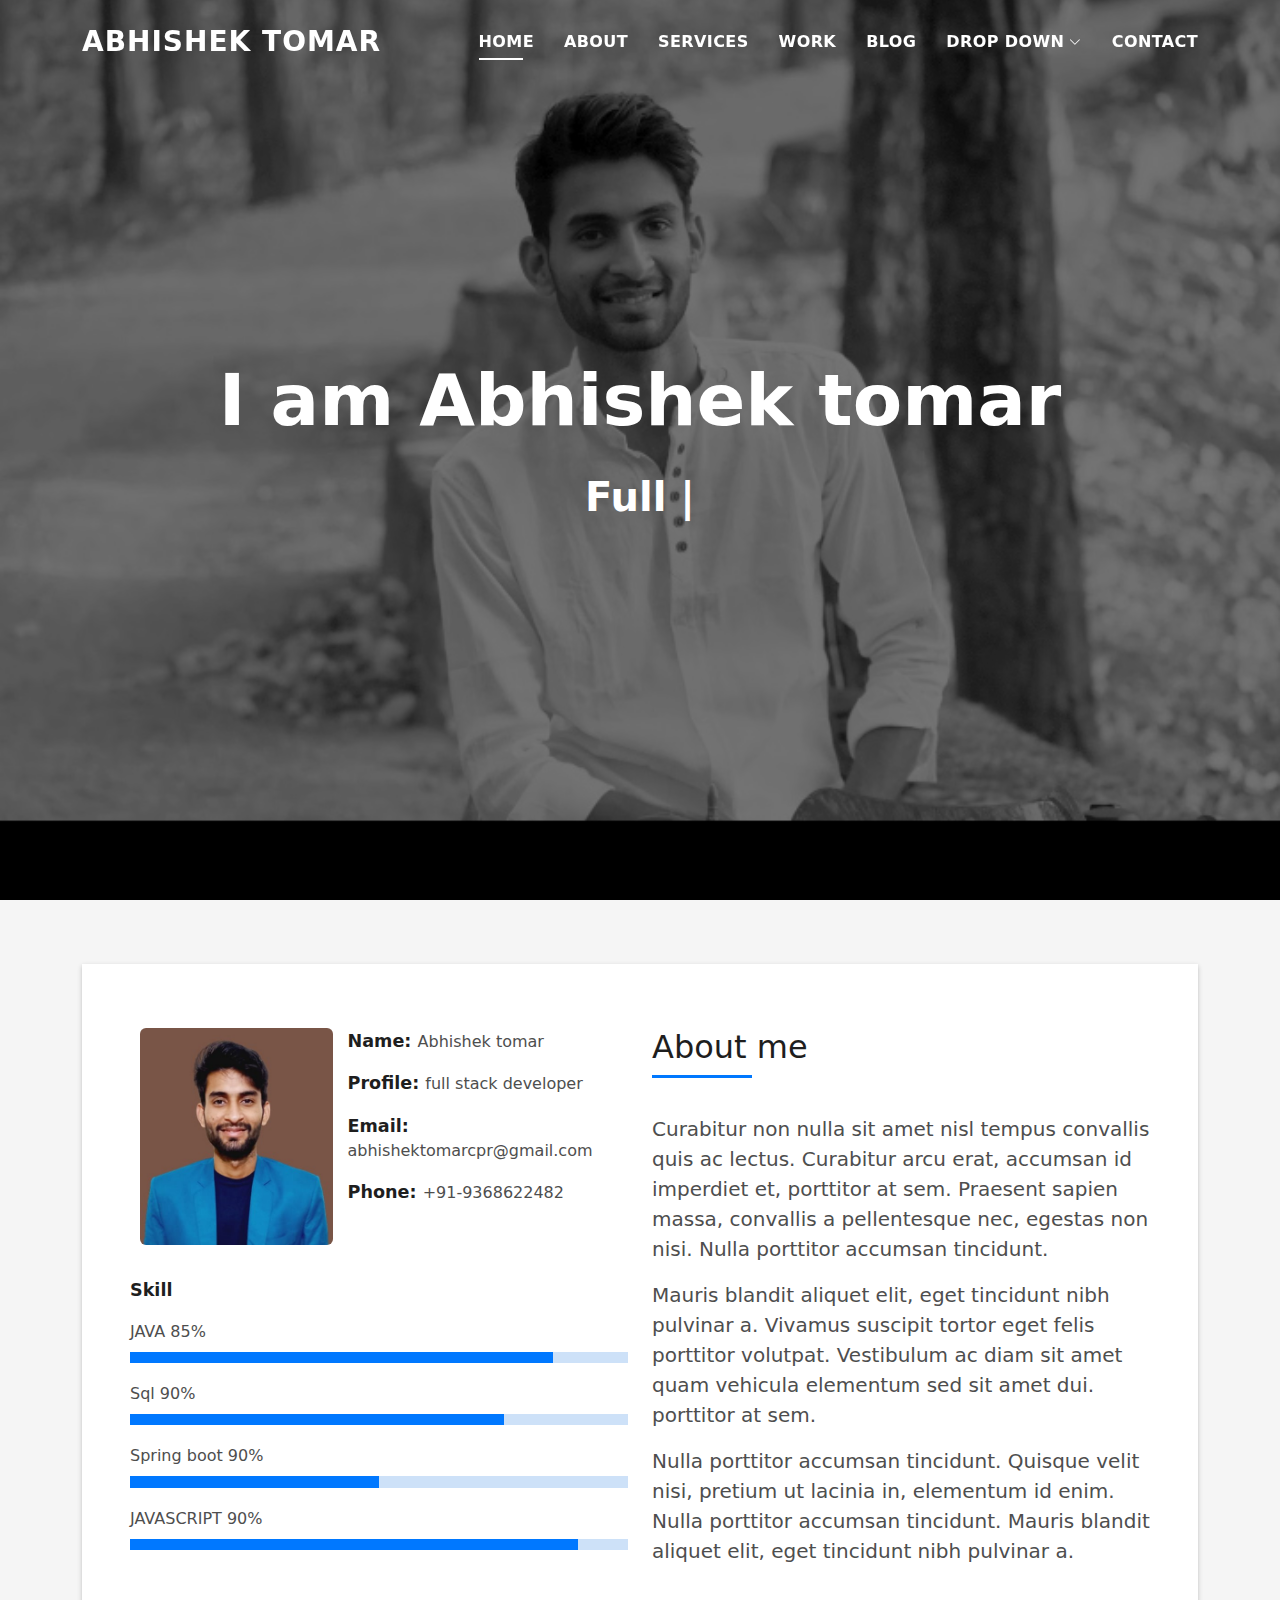
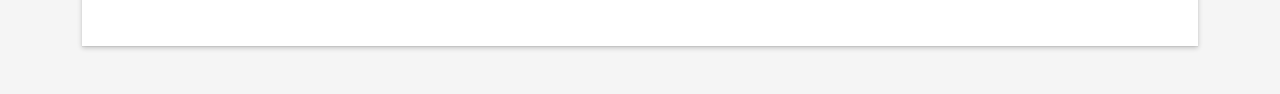
==== index.html @ 173464bd "portfolio" ====
<!DOCTYPE html>
<html lang="en">
  <head>
    <meta charset="utf-8" />
    <meta content="width=device-width, initial-scale=1.0" name="viewport" />

    <title>Abhishek tomar</title>
    <meta content="" name="description" />
    <meta content="" name="keywords" />

    <!-- Favicons -->
    <link href="assets/img/favico.png" rel="icon" />
    <link href="assets/img/apple-touch-icon.png" rel="apple-touch-icon" />

    <!-- Vendor CSS Files -->
    <link
      href="assets/vendor/bootstrap/css/bootstrap.min.css"
      rel="stylesheet"
    />
    <link
      href="assets/vendor/bootstrap-icons/bootstrap-icons.css"
      rel="stylesheet"
    />
    <link
      href="assets/vendor/glightbox/css/glightbox.min.css"
      rel="stylesheet"
    />
    <link href="assets/vendor/swiper/swiper-bundle.min.css" rel="stylesheet" />

    <!-- Template Main CSS File -->
    <link href="assets/css/style.css" rel="stylesheet" />

    <!-- =======================================================
  * Template Name: DevFolio - v4.8.1
  * Template URL: https://bootstrapmade.com/devfolio-bootstrap-portfolio-html-template/
  * Author: BootstrapMade.com
  * License: https://bootstrapmade.com/license/
  ======================================================== -->
  </head>

  <body>
    <!-- ======= Header ======= -->
    <header id="header" class="fixed-top">
      <div class="container d-flex align-items-center justify-content-between">
        <h1 class="logo"><a href="index.html">ABHISHEK TOMAR</a></h1>
        <!-- Uncomment below if you prefer to use an image logo -->
        <!-- <a href="index.html" class="logo"><img src="assets/img/logo.png" alt="" class="img-fluid"></a>-->

        <nav id="navbar" class="navbar">
          <ul>
            <li><a class="nav-link scrollto active" href="#hero">Home</a></li>
            <li><a class="nav-link scrollto" href="#about">About</a></li>
            <li><a class="nav-link scrollto" href="#services">Services</a></li>
            <li><a class="nav-link scrollto" href="#work">Work</a></li>
            <li><a class="nav-link scrollto" href="#blog">Blog</a></li>
            <li class="dropdown">
              <a href="#"
                ><span>Drop Down</span> <i class="bi bi-chevron-down"></i
              ></a>
              <ul>
                <li><a href="#">Drop Down 1</a></li>
                <li class="dropdown">
                  <a href="#"
                    ><span>Deep Drop Down</span>
                    <i class="bi bi-chevron-right"></i
                  ></a>
                  <ul>
                    <li><a href="#">Deep Drop Down 1</a></li>
                    <li><a href="#">Deep Drop Down 2</a></li>
                    <li><a href="#">Deep Drop Down 3</a></li>
                    <li><a href="#">Deep Drop Down 4</a></li>
                    <li><a href="#">Deep Drop Down 5</a></li>
                  </ul>
                </li>
                <li><a href="#">Drop Down 2</a></li>
                <li><a href="#">Drop Down 3</a></li>
                <li><a href="#">Drop Down 4</a></li>
              </ul>
            </li>
            <li><a class="nav-link scrollto" href="#contact">Contact</a></li>
          </ul>
          <i class="bi bi-list mobile-nav-toggle"></i>
        </nav>
        <!-- .navbar -->
      </div>
    </header>
    <!-- End Header -->

    <!-- ======= Hero Section ======= -->
    <div
      id="hero"
      class="hero route bg-image"
      style="
        background-image: url(assets/img/hero-bg.jpg);
        background-color: black;
      "
    >
      <div class="overlay-itro"></div>
      <div class="hero-content display-table">
        <div class="table-cell">
          <div class="container">
            <!--<p class="display-6 color-d">Hello, world!</p>-->
            <h1 class="hero-title mb-4">I am Abhishek tomar</h1>
            <p class="hero-subtitle">
              <span
                class="typed"
                data-typed-items="Full Stack Developer,JAVA Developer, Frentend "
              ></span>
            </p>
            <!-- <p class="pt-3"><a class="btn btn-primary btn js-scroll px-4" href="#about" role="button">Learn More</a></p> -->
          </div>
        </div>
      </div>
    </div>
    <!-- End Hero Section -->

    <main id="main">
      <!-- ======= About Section ======= -->
      <section id="about" class="about-mf sect-pt4 route">
        <div class="container">
          <div class="row">
            <div class="col-sm-12">
              <div class="box-shadow-full">
                <div class="row">
                  <div class="col-md-6">
                    <div class="row">
                      <div class="col-sm-6 col-md-5">
                        <div class="about-img">
                          <img
                            src="assets/img/Abhishek.jpeg"
                            class="img-fluid rounded b-shadow-a"
                            alt=""
                          />
                        </div>
                      </div>
                      <div class="col-sm-6 col-md-7">
                        <div class="about-info">
                          <p>
                            <span class="title-s">Name: </span>
                            <span>Abhishek tomar</span>
                          </p>
                          <p>
                            <span class="title-s">Profile: </span>
                            <span>full stack developer</span>
                          </p>
                          <p>
                            <span class="title-s">Email: </span>
                            <span>abhishektomarcpr@gmail.com</span>
                          </p>
                          <p>
                            <span class="title-s">Phone: </span>
                            <span>+91-9368622482</span>
                          </p>
                        </div>
                      </div>
                    </div>
                    <div class="skill-mf">
                      <p class="title-s">Skill</p>
                      <span>JAVA</span> <span class="pull-right">85%</span>
                      <div class="progress">
                        <div
                          class="progress-bar"
                          role="progressbar"
                          style="width: 85%"
                          aria-valuenow="85"
                          aria-valuemin="0"
                          aria-valuemax="100"
                        ></div>
                      </div>
                      <span>Sql</span> <span class="pull-right">90%</span>
                      <div class="progress">
                        <div
                          class="progress-bar"
                          role="progressbar"
                          style="width: 75%"
                          aria-valuenow="75"
                          aria-valuemin="0"
                          aria-valuemax="100"
                        ></div>
                      </div>
                      <span>Spring boot</span>
                      <span class="pull-right">90%</span>
                      <div class="progress">
                        <div
                          class="progress-bar"
                          role="progressbar"
                          style="width: 50%"
                          aria-valuenow="50"
                          aria-valuemin="0"
                          aria-valuemax="100"
                        ></div>
                      </div>
                      <span>JAVASCRIPT</span>
                      <span class="pull-right">90%</span>
                      <div class="progress">
                        <div
                          class="progress-bar"
                          role="progressbar"
                          style="width: 90%"
                          aria-valuenow="90"
                          aria-valuemin="0"
                          aria-valuemax="100"
                        ></div>
                      </div>
                    </div>
                  </div>
                  <div class="col-md-6">
                    <div class="about-me pt-4 pt-md-0">
                      <div class="title-box-2">
                        <h5 class="title-left">About me</h5>
                      </div>
                      <p class="lead">
                        Curabitur non nulla sit amet nisl tempus convallis quis
                        ac lectus. Curabitur arcu erat, accumsan id imperdiet
                        et, porttitor at sem. Praesent sapien massa, convallis a
                        pellentesque nec, egestas non nisi. Nulla porttitor
                        accumsan tincidunt.
                      </p>
                      <p class="lead">
                        Mauris blandit aliquet elit, eget tincidunt nibh
                        pulvinar a. Vivamus suscipit tortor eget felis porttitor
                        volutpat. Vestibulum ac diam sit amet quam vehicula
                        elementum sed sit amet dui. porttitor at sem.
                      </p>
                      <p class="lead">
                        Nulla porttitor accumsan tincidunt. Quisque velit nisi,
                        pretium ut lacinia in, elementum id enim. Nulla
                        porttitor accumsan tincidunt. Mauris blandit aliquet
                        elit, eget tincidunt nibh pulvinar a.
                      </p>
                    </div>
                  </div>
                </div>
              </div>
            </div>
          </div>
        </div>
      </section>
      <!-- End About Section -->
      <!-- 
      ======= Services Section =======
      <section id="services" class="services-mf pt-5 route">
        <div class="container">
          <div class="row">
            <div class="col-sm-12">
              <div class="title-box text-center">
                <h3 class="title-a">Services</h3>
                <p class="subtitle-a">
                  Lorem ipsum, dolor sit amet consectetur adipisicing elit.
                </p>
                <div class="line-mf"></div>
              </div>
            </div>
          </div>
          <div class="row">
            <div class="col-md-4">
              <div class="service-box">
                <div class="service-ico">
                  <span class="ico-circle"
                    ><i class="bi bi-briefcase"></i
                  ></span>
                </div>
                <div class="service-content">
                  <h2 class="s-title">Web Design</h2>
                  <p class="s-description text-center">
                    Lorem ipsum dolor sit amet consectetur adipisicing elit.
                    Magni adipisci eaque autem fugiat! Quia, provident vitae!
                    Magni tempora perferendis eum non provident.
                  </p>
                </div>
              </div>
            </div>
            <div class="col-md-4">
              <div class="service-box">
                <div class="service-ico">
                  <span class="ico-circle"
                    ><i class="bi bi-card-checklist"></i
                  ></span>
                </div>
                <div class="service-content">
                  <h2 class="s-title">Web Development</h2>
                  <p class="s-description text-center">
                    Lorem ipsum dolor sit amet consectetur adipisicing elit.
                    Magni adipisci eaque autem fugiat! Quia, provident vitae!
                    Magni tempora perferendis eum non provident.
                  </p>
                </div>
              </div>
            </div>
            <div class="col-md-4">
              <div class="service-box">
                <div class="service-ico">
                  <span class="ico-circle"
                    ><i class="bi bi-bar-chart"></i
                  ></span>
                </div>
                <div class="service-content">
                  <h2 class="s-title">Photography</h2>
                  <p class="s-description text-center">
                    Lorem ipsum dolor sit amet consectetur adipisicing elit.
                    Magni adipisci eaque autem fugiat! Quia, provident vitae!
                    Magni tempora perferendis eum non provident.
                  </p>
                </div>
              </div>
            </div>
            <div class="col-md-4">
              <div class="service-box">
                <div class="service-ico">
                  <span class="ico-circle"
                    ><i class="bi bi-binoculars"></i
                  ></span>
                </div>
                <div class="service-content">
                  <h2 class="s-title">Responsive Design</h2>
                  <p class="s-description text-center">
                    Lorem ipsum dolor sit amet consectetur adipisicing elit.
                    Magni adipisci eaque autem fugiat! Quia, provident vitae!
                    Magni tempora perferendis eum non provident.
                  </p>
                </div>
              </div>
            </div>
            <div class="col-md-4">
              <div class="service-box">
                <div class="service-ico">
                  <span class="ico-circle"
                    ><i class="bi bi-brightness-high"></i
                  ></span>
                </div>
                <div class="service-content">
                  <h2 class="s-title">Graphic Design</h2>
                  <p class="s-description text-center">
                    Lorem ipsum dolor sit amet consectetur adipisicing elit.
                    Magni adipisci eaque autem fugiat! Quia, provident vitae!
                    Magni tempora perferendis eum non provident.
                  </p>
                </div>
              </div>
            </div>
            <div class="col-md-4">
              <div class="service-box">
                <div class="service-ico">
                  <span class="ico-circle"
                    ><i class="bi bi-calendar4-week"></i
                  ></span>
                </div>
                <div class="service-content">
                  <h2 class="s-title">Marketing Services</h2>
                  <p class="s-description text-center">
                    Lorem ipsum dolor sit amet consectetur adipisicing elit.
                    Magni adipisci eaque autem fugiat! Quia, provident vitae!
                    Magni tempora perferendis eum non provident.
                  </p>
                </div>
              </div>
            </div>
          </div>
        </div>
      </section>
      <!-- End Services Section -->

      <!-- ======= Counter Section ======= -->
      <!-- <div
        class="section-counter paralax-mf bg-image"
        style="background-image: url(assets/img/counters-bg.jpg)"
      >
        <div class="overlay-mf"></div>
        <div class="container position-relative">
          <div class="row">
            <div class="col-sm-3 col-lg-3">
              <div class="counter-box counter-box pt-4 pt-md-0">
                <div class="counter-ico">
                  <span class="ico-circle"><i class="bi bi-check"></i></span>
                </div>
                <div class="counter-num">
                  <p
                    data-purecounter-start="0"
                    data-purecounter-end="450"
                    data-purecounter-duration="1"
                    class="counter purecounter"
                  ></p>
                  <span class="counter-text">WORKS COMPLETED</span>
                </div>
              </div>
            </div>
            <div class="col-sm-3 col-lg-3">
              <div class="counter-box pt-4 pt-md-0">
                <div class="counter-ico">
                  <span class="ico-circle"
                    ><i class="bi bi-journal-richtext"></i
                  ></span>
                </div>
                <div class="counter-num">
                  <p
                    data-purecounter-start="0"
                    data-purecounter-end="25"
                    data-purecounter-duration="1"
                    class="counter purecounter"
                  ></p>
                  <span class="counter-text">YEARS OF EXPERIENCE</span>
                </div>
              </div>
            </div>
            <div class="col-sm-3 col-lg-3">
              <div class="counter-box pt-4 pt-md-0">
                <div class="counter-ico">
                  <span class="ico-circle"><i class="bi bi-people"></i></span>
                </div>
                <div class="counter-num">
                  <p
                    data-purecounter-start="0"
                    data-purecounter-end="550"
                    data-purecounter-duration="1"
                    class="counter purecounter"
                  ></p>
                  <span class="counter-text">TOTAL CLIENTS</span>
                </div>
              </div>
            </div>
            <div class="col-sm-3 col-lg-3">
              <div class="counter-box pt-4 pt-md-0">
                <div class="counter-ico">
                  <span class="ico-circle"><i class="bi bi-award"></i></span>
                </div>
                <div class="counter-num">
                  <p
                    data-purecounter-start="0"
                    data-purecounter-end="48"
                    data-purecounter-duration="1"
                    class="counter purecounter"
                  ></p>
                  <span class="counter-text">AWARD WON</span>
                </div>
              </div>
            </div>
          </div>
        </div>
      </div> -->
      <!-- End Counter Section -->

      <!-- ======= Portfolio Section ======= -->
      <!-- <section id="work" class="portfolio-mf sect-pt4 route">
        <div class="container">
          <div class="row">
            <div class="col-sm-12">
              <div class="title-box text-center">
                <h3 class="title-a">Portfolio</h3>
                <p class="subtitle-a">
                  Lorem ipsum, dolor sit amet consectetur adipisicing elit.
                </p>
                <div class="line-mf"></div>
              </div>
            </div>
          </div>
          <div class="row">
            <div class="col-md-4">
              <div class="work-box">
                <a
                  href="assets/img/work-1.jpg"
                  data-gallery="portfolioGallery"
                  class="portfolio-lightbox"
                >
                  <div class="work-img">
                    <img src="assets/img/work-1.jpg" alt="" class="img-fluid" />
                  </div>
                </a>
                <div class="work-content">
                  <div class="row">
                    <div class="col-sm-8">
                      <h2 class="w-title">Lorem impsum dolor</h2>
                      <div class="w-more">
                        <span class="w-ctegory">Web Design</span> /
                        <span class="w-date">18 Sep. 2018</span>
                      </div>
                    </div>
                    <div class="col-sm-4">
                      <div class="w-like">
                        <a href="portfolio-details.html">
                          <span class="bi bi-plus-circle"></span
                        ></a>
                      </div>
                    </div>
                  </div>
                </div>
              </div>
            </div>
            <div class="col-md-4">
              <div class="work-box">
                <a
                  href="assets/img/work-2.jpg"
                  data-gallery="portfolioGallery"
                  class="portfolio-lightbox"
                >
                  <div class="work-img">
                    <img src="assets/img/work-2.jpg" alt="" class="img-fluid" />
                  </div>
                </a>
                <div class="work-content">
                  <div class="row">
                    <div class="col-sm-8">
                      <h2 class="w-title">Loreda Cuno Nere</h2>
                      <div class="w-more">
                        <span class="w-ctegory">Web Design</span> /
                        <span class="w-date">18 Sep. 2018</span>
                      </div>
                    </div>
                    <div class="col-sm-4">
                      <div class="w-like">
                        <a href="portfolio-details.html">
                          <span class="bi bi-plus-circle"></span
                        ></a>
                      </div>
                    </div>
                  </div>
                </div>
              </div>
            </div>
            <div class="col-md-4">
              <div class="work-box">
                <a
                  href="assets/img/work-3.jpg"
                  data-gallery="portfolioGallery"
                  class="portfolio-lightbox"
                >
                  <div class="work-img">
                    <img src="assets/img/work-3.jpg" alt="" class="img-fluid" />
                  </div>
                </a>
                <div class="work-content">
                  <div class="row">
                    <div class="col-sm-8">
                      <h2 class="w-title">Mavrito Lana Dere</h2>
                      <div class="w-more">
                        <span class="w-ctegory">Web Design</span> /
                        <span class="w-date">18 Sep. 2018</span>
                      </div>
                    </div>
                    <div class="col-sm-4">
                      <div class="w-like">
                        <a href="portfolio-details.html">
                          <span class="bi bi-plus-circle"></span
                        ></a>
                      </div>
                    </div>
                  </div>
                </div>
              </div>
            </div>
            <div class="col-md-4">
              <div class="work-box">
                <a
                  href="assets/img/work-4.jpg"
                  data-gallery="portfolioGallery"
                  class="portfolio-lightbox"
                >
                  <div class="work-img">
                    <img src="assets/img/work-4.jpg" alt="" class="img-fluid" />
                  </div>
                </a>
                <div class="work-content">
                  <div class="row">
                    <div class="col-sm-8">
                      <h2 class="w-title">Bindo Laro Cado</h2>
                      <div class="w-more">
                        <span class="w-ctegory">Web Design</span> /
                        <span class="w-date">18 Sep. 2018</span>
                      </div>
                    </div>
                    <div class="col-sm-4">
                      <div class="w-like">
                        <a href="portfolio-details.html">
                          <span class="bi bi-plus-circle"></span
                        ></a>
                      </div>
                    </div>
                  </div>
                </div>
              </div>
            </div>
            <div class="col-md-4">
              <div class="work-box">
                <a
                  href="assets/img/work-5.jpg"
                  data-gallery="portfolioGallery"
                  class="portfolio-lightbox"
                >
                  <div class="work-img">
                    <img src="assets/img/work-5.jpg" alt="" class="img-fluid" />
                  </div>
                </a>
                <div class="work-content">
                  <div class="row">
                    <div class="col-sm-8">
                      <h2 class="w-title">Studio Lena Mado</h2>
                      <div class="w-more">
                        <span class="w-ctegory">Web Design</span> /
                        <span class="w-date">18 Sep. 2018</span>
                      </div>
                    </div>
                    <div class="col-sm-4">
                      <div class="w-like">
                        <a href="portfolio-details.html">
                          <span class="bi bi-plus-circle"></span
                        ></a>
                      </div>
                    </div>
                  </div>
                </div>
              </div>
            </div>
            <div class="col-md-4">
              <div class="work-box">
                <a
                  href="assets/img/work-6.jpg"
                  data-gallery="portfolioGallery"
                  class="portfolio-lightbox"
                >
                  <div class="work-img">
                    <img src="assets/img/work-6.jpg" alt="" class="img-fluid" />
                  </div>
                </a>
                <div class="work-content">
                  <div class="row">
                    <div class="col-sm-8">
                      <h2 class="w-title">Studio Big Bang</h2>
                      <div class="w-more">
                        <span class="w-ctegory">Web Design</span> /
                        <span class="w-date">18 Sep. 2017</span>
                      </div>
                    </div>
                    <div class="col-sm-4">
                      <div class="w-like">
                        <a href="portfolio-details.html">
                          <span class="bi bi-plus-circle"></span
                        ></a>
                      </div>
                    </div>
                  </div>
                </div>
              </div>
            </div>
          </div>
        </div>
      </section> -->
      <!-- End Portfolio Section -->

      <!-- ======= Testimonials Section ======= -->
      <!-- <div
        class="testimonials paralax-mf bg-image"
        style="background-image: url(assets/img/overlay-bg.jpg)"
      >
        <div class="overlay-mf"></div>
        <div class="container">
          <div class="row">
            <div class="col-md-12">
              <div
                class="testimonials-slider swiper"
                data-aos="fade-up"
                data-aos-delay="100"
              >
                <div class="swiper-wrapper">
                  <div class="swiper-slide">
                    <div class="testimonial-box">
                      <div class="author-test">
                        <img
                          src="assets/img/testimonial-2.jpg"
                          alt=""
                          class="rounded-circle b-shadow-a"
                        />
                        <span class="author">Xavi Alonso</span>
                      </div>
                      <div class="content-test">
                        <p class="description lead">
                          Curabitur arcu erat, accumsan id imperdiet et,
                          porttitor at sem. Lorem ipsum dolor sit amet,
                          consectetur adipiscing elit.
                        </p>
                      </div>
                    </div>
                  </div>
                  <!-- End testimonial item -->

      <!-- <div class="swiper-slide">
                    <div class="testimonial-box">
                      <div class="author-test">
                        <img
                          src="assets/img/testimonial-4.jpg"
                          alt=""
                          class="rounded-circle b-shadow-a"
                        />
                        <span class="author">Marta Socrate</span>
                      </div>
                      <div class="content-test">
                        <p class="description lead">
                          Curabitur arcu erat, accumsan id imperdiet et,
                          porttitor at sem. Lorem ipsum dolor sit amet,
                          consectetur adipiscing elit.
                        </p>
                      </div>
                    </div>
                  </div>  -->
      <!-- End testimonial item -->

      <!-- </div>
                <div class="swiper-pagination"></div>
              </div> -->

      <!-- <div id="testimonial-mf" class="owl-carousel owl-theme">
          
        </div> -->
      <!-- </div>
          </div>
        </div>
      </div> -->
      <!-- End Testimonials Section -->

      <!-- ======= Blog Section ======= -->
      <!-- <section id="blog" class="blog-mf sect-pt4 route">
        <div class="container">
          <div class="row">
            <div class="col-sm-12">
              <div class="title-box text-center">
                <h3 class="title-a">Blog</h3>
                <p class="subtitle-a">
                  Lorem ipsum, dolor sit amet consectetur adipisicing elit.
                </p>
                <div class="line-mf"></div>
              </div>
            </div>
          </div>
          <div class="row">
            <div class="col-md-4">
              <div class="card card-blog">
                <div class="card-img">
                  <a href="blog-single.html"
                    ><img src="assets/img/post-1.jpg" alt="" class="img-fluid"
                  /></a>
                </div>
                <div class="card-body">
                  <div class="card-category-box">
                    <div class="card-category">
                      <h6 class="category">Travel</h6>
                    </div>
                  </div>
                  <h3 class="card-title">
                    <a href="blog-single.html">See more ideas about Travel</a>
                  </h3>
                  <p class="card-description">
                    Proin eget tortor risus. Pellentesque in ipsum id orci porta
                    dapibus. Praesent sapien massa, convallis a pellentesque
                    nec, egestas non nisi.
                  </p>
                </div>
                <div class="card-footer">
                  <div class="post-author">
                    <a href="#">
                      <img
                        src="assets/img/testimonial-2.jpg"
                        alt=""
                        class="avatar rounded-circle"
                      />
                      <span class="author">Morgan Freeman</span>
                    </a>
                  </div>
                  <div class="post-date">
                    <span class="bi bi-clock"></span> 10 min
                  </div>
                </div>
              </div>
            </div>
            <div class="col-md-4">
              <div class="card card-blog">
                <div class="card-img">
                  <a href="blog-single.html"
                    ><img src="assets/img/post-2.jpg" alt="" class="img-fluid"
                  /></a>
                </div>
                <div class="card-body">
                  <div class="card-category-box">
                    <div class="card-category">
                      <h6 class="category">Web Design</h6>
                    </div>
                  </div>
                  <h3 class="card-title">
                    <a href="blog-single.html">See more ideas about Travel</a>
                  </h3>
                  <p class="card-description">
                    Proin eget tortor risus. Pellentesque in ipsum id orci porta
                    dapibus. Praesent sapien massa, convallis a pellentesque
                    nec, egestas non nisi.
                  </p>
                </div>
                <div class="card-footer">
                  <div class="post-author">
                    <a href="#">
                      <img
                        src="assets/img/testimonial-2.jpg"
                        alt=""
                        class="avatar rounded-circle"
                      />
                      <span class="author">Morgan Freeman</span>
                    </a>
                  </div>
                  <div class="post-date">
                    <span class="bi bi-clock"></span> 10 min
                  </div>
                </div>
              </div>
            </div>
            <div class="col-md-4">
              <div class="card card-blog">
                <div class="card-img">
                  <a href="blog-single.html"
                    ><img src="assets/img/post-3.jpg" alt="" class="img-fluid"
                  /></a>
                </div>
                <div class="card-body">
                  <div class="card-category-box">
                    <div class="card-category">
                      <h6 class="category">Web Design</h6>
                    </div>
                  </div>
                  <h3 class="card-title">
                    <a href="blog-single.html">See more ideas about Travel</a>
                  </h3>
                  <p class="card-description">
                    Proin eget tortor risus. Pellentesque in ipsum id orci porta
                    dapibus. Praesent sapien massa, convallis a pellentesque
                    nec, egestas non nisi.
                  </p>
                </div>
                <div class="card-footer">
                  <div class="post-author">
                    <a href="#">
                      <img
                        src="assets/img/testimonial-2.jpg"
                        alt=""
                        class="avatar rounded-circle"
                      />
                      <span class="author">Morgan Freeman</span>
                    </a>
                  </div>
                  <div class="post-date">
                    <span class="bi bi-clock"></span> 10 min
                  </div>
                </div>
              </div>
            </div>
          </div>
        </div>
      </section> -->
      <!-- End Blog Section -->

      <!-- ======= Contact Section ======= -->
      <!-- <section
        id="contact"
        class="paralax-mf footer-paralax bg-image sect-mt4 route"
        style="background-image: url(assets/img/overlay-bg.jpg)"
      >
        <div class="overlay-mf"></div>
        <div class="container">
          <div class="row">
            <div class="col-sm-12">
              <div class="contact-mf">
                <div id="contact" class="box-shadow-full">
                  <div class="row">
                    <div class="col-md-6">
                      <div class="title-box-2">
                        <h5 class="title-left">Send Message Us</h5>
                      </div>
                      <div>
                        <form
                          action="forms/contact.php"
                          method="post"
                          role="form"
                          class="php-email-form"
                        >
                          <div class="row">
                            <div class="col-md-12 mb-3">
                              <div class="form-group">
                                <input
                                  type="text"
                                  name="name"
                                  class="form-control"
                                  id="name"
                                  placeholder="Your Name"
                                  required
                                />
                              </div>
                            </div>
                            <div class="col-md-12 mb-3">
                              <div class="form-group">
                                <input
                                  type="email"
                                  class="form-control"
                                  name="email"
                                  id="email"
                                  placeholder="Your Email"
                                  required
                                />
                              </div>
                            </div>
                            <div class="col-md-12 mb-3">
                              <div class="form-group">
                                <input
                                  type="text"
                                  class="form-control"
                                  name="subject"
                                  id="subject"
                                  placeholder="Subject"
                                  required
                                />
                              </div>
                            </div>
                            <div class="col-md-12">
                              <div class="form-group">
                                <textarea
                                  class="form-control"
                                  name="message"
                                  rows="5"
                                  placeholder="Message"
                                  required
                                ></textarea>
                              </div>
                            </div>
                            <div class="col-md-12 text-center my-3">
                              <div class="loading">Loading</div>
                              <div class="error-message"></div>
                              <div class="sent-message">
                                Your message has been sent. Thank you!
                              </div>
                            </div>
                            <div class="col-md-12 text-center">
                              <button
                                type="submit"
                                class="button button-a button-big button-rouded"
                              >
                                Send Message
                              </button>
                            </div>
                          </div>
                        </form>
                      </div>
                    </div>
                    <div class="col-md-6">
                      <div class="title-box-2 pt-4 pt-md-0">
                        <h5 class="title-left">Get in Touch</h5>
                      </div>
                      <div class="more-info">
                        <p class="lead">
                          Lorem ipsum dolor sit amet consectetur adipisicing
                          elit. Facilis dolorum dolorem soluta quidem expedita
                          aperiam aliquid at. Totam magni ipsum suscipit amet?
                          Autem nemo esse laboriosam ratione nobis mollitia
                          inventore?
                        </p>
                        <ul class="list-ico">
                          <li>
                            <span class="bi bi-geo-alt"></span> 329 WASHINGTON
                            ST BOSTON, MA 02108
                          </li>
                          <li>
                            <span class="bi bi-phone"></span> (617) 557-0089
                          </li>
                          <li>
                            <span class="bi bi-envelope"></span>
                            contact@example.com
                          </li>
                        </ul>
                      </div>
                      <div class="socials">
                        <ul>
                          <li>
                            <a href=""
                              ><span class="ico-circle"
                                ><i class="bi bi-facebook"></i></span
                            ></a>
                          </li>
                          <li>
                            <a href=""
                              ><span class="ico-circle"
                                ><i class="bi bi-instagram"></i></span
                            ></a>
                          </li>
                          <li>
                            <a href=""
                              ><span class="ico-circle"
                                ><i class="bi bi-twitter"></i></span
                            ></a>
                          </li>
                          <li>
                            <a href=""
                              ><span class="ico-circle"
                                ><i class="bi bi-linkedin"></i></span
                            ></a>
                          </li>
                        </ul>
                      </div>
                    </div>
                  </div>
                </div>
              </div>
            </div>
          </div>
        </div>
      </section> -->
      <!-- End Contact Section -->
    </main>
    <!-- End #main -->

    <!-- ======= Footer ======= -->
    <!-- <footer>
      <div class="container">
        <div class="row">
          <div class="col-sm-12">
            <div class="copyright-box">
              <p class="copyright">
                &copy; Copyright <strong>DevFolio</strong>. All Rights Reserved
              </p>
              <div class="credits"> -->
    <!--
              All the links in the footer should remain intact.
              You can delete the links only if you purchased the pro version.
              Licensing information: https://bootstrapmade.com/license/
              Purchase the pro version with working PHP/AJAX contact form: https://bootstrapmade.com/buy/?theme=DevFolio
            -->
    <!-- Designed by
                <a href="https://bootstrapmade.com/">BootstrapMade</a>
              </div>
            </div>
          </div>
        </div>
      </div>
    </footer> -->
    <!-- End  Footer -->

    <!-- <div id="preloader"></div>
    <a
      href="#"
      class="back-to-top d-flex align-items-center justify-content-center"
      ><i class="bi bi-arrow-up-short"></i
    ></a> -->

    <!-- Vendor JS Files -->
    <script src="assets/vendor/purecounter/purecounter_vanilla.js"></script>
    <script src="assets/vendor/bootstrap/js/bootstrap.bundle.min.js"></script>
    <script src="assets/vendor/glightbox/js/glightbox.min.js"></script>
    <script src="assets/vendor/swiper/swiper-bundle.min.js"></script>
    <script src="assets/vendor/typed.js/typed.min.js"></script>
    <script src="assets/vendor/php-email-form/validate.js"></script>

    <!-- Template Main JS File -->
    <script src="assets/js/main.js"></script>
  </body>
</html>
---- assets/css/style.css ----
/**
* Template Name: DevFolio - v4.8.1
* Template URL: https://bootstrapmade.com/devfolio-bootstrap-portfolio-html-template/
* Author: BootstrapMade.com
* License: https://bootstrapmade.com/license/
*/

/*--------------------------------------------------------------
# General
--------------------------------------------------------------*/
body {
  background-color: #f5f5f5;
  color: #4e4e4e;
}

h1,
h2,
h3,
h4,
h5,
h6 {
  color: #1e1e1e;
}

a {
  color: #1e1e1e;
  text-decoration: none;
  transition: all 0.5s ease-in-out;
}

a:hover {
  color: #0078ff;
  text-decoration: none;
  transition: all 0.5s ease-in-out;
}

.p-r {
  position: relative;
}

.color-a {
  text-decoration: none;
  color: #0078ff;
}

.color-d {
  color: #f5f5f5;
}

.color-text-a {
  text-decoration: none;
  color: #4e4e4e;
}

.box-shadow,
.card-blog,
.work-box,
.service-box,
.paralax-mf {
  box-shadow: 0 13px 8px -10px rgba(0, 0, 0, 0.1);
}

.box-shadow-a,
.button:hover {
  text-decoration: none;
  box-shadow: 0 0 0 4px #cde1f8;
}

.display-5 {
  font-size: 2.5rem;
  font-weight: 300;
  line-height: 1.1;
}

.display-6 {
  font-size: 2rem;
  font-weight: 300;
  line-height: 1.1;
}

.avatar {
  width: 32px;
  height: 32px;
  margin-right: 4px;
  overflow: hidden;
}

.bg-image {
  background-repeat: no-repeat;
  background-attachment: fixed;
  background-size: cover;
  background-position: center center;
}

@media (max-width: 1024px) {
  .bg-image {
    background-attachment: scroll;
  }
}

.overlay-mf {
  background-color: #0078ff;
}

.overlay-mf {
  position: absolute;
  top: 0;
  left: 0px;
  padding: 0;
  height: 100%;
  width: 100%;
  opacity: 0.7;
}

.paralax-mf {
  position: relative;
  padding: 8rem 0;
}

.display-table {
  width: 100%;
  height: 100%;
  display: table;
}

.table-cell {
  display: table-cell;
  vertical-align: middle;
}

/*--/ Sections /--*/
.sect-4 {
  padding: 4rem 0;
}

.sect-pt4 {
  padding-top: 4rem;
}

.sect-mt4 {
  margin-top: 4rem;
}

/*--/ Title s /--*/
.title-s {
  font-weight: 600;
  color: #1e1e1e;
  font-size: 1.1rem;
}

/*--/ Title A /--*/
.title-box {
  margin-bottom: 4rem;
}

.title-a {
  text-decoration: none;
  font-size: 3rem;
  font-weight: bold;
  text-transform: uppercase;
}

.subtitle-a {
  text-decoration: none;
  color: #4e4e4e;
}

.line-mf {
  width: 40px;
  height: 5px;
  background-color: #0078ff;
  margin: 0 auto;
}

/*--/ Title Left /--*/
.title-box-2 {
  margin-bottom: 3rem;
}

.title-left {
  font-size: 2rem;
  position: relative;
}

.title-left:before {
  content: "";
  position: absolute;
  height: 3px;
  background-color: #0078ff;
  width: 100px;
  bottom: -12px;
}

/*------/ Box /------*/
.box-pl2 {
  padding-left: 2rem;
}

.box-shadow-full {
  padding: 3rem 1.25rem;
  position: relative;
  background-color: #fff;
  margin-bottom: 3rem;
  z-index: 2;
  box-shadow: 0 1px 1px 0 rgba(0, 0, 0, 0.06), 0 2px 5px 0 rgba(0, 0, 0, 0.2);
}

@media (min-width: 768px) {
  .box-shadow-full {
    padding: 3rem;
  }
}

/*------/ Socials /------*/
.socials {
  padding: 1.5rem 0;
}

.socials ul li {
  display: inline-block;
}

.socials .ico-circle {
  height: 40px;
  width: 40px;
  font-size: 1.2rem;
  border-radius: 50%;
  line-height: 1.6;
  margin: 0 15px 0 0;
  box-shadow: 0 0 0 3px #0078ff;
  transition: all 500ms ease;
}

.socials .ico-circle:hover {
  background-color: #0078ff;
  color: #fff;
  box-shadow: 0 0 0 3px #cde1f8;
  transition: all 500ms ease;
}

/*------/ Ul resect /------*/
.ul-resect,
.widget-tags ul,
.widget-sidebar .list-sidebar,
.box-comments .list-comments,
.blog-wrapper .post-meta ul,
.list-ico,
.socials ul {
  list-style: none;
  padding-left: 0;
  margin-bottom: 0;
}

.list-ico {
  line-height: 2;
}

.list-ico span {
  color: #0078ff;
  margin-right: 10px;
}

/*------/ Ico Circle /------*/
.ico-circle {
  height: 100px;
  width: 100px;
  font-size: 2rem;
  border-radius: 50%;
  line-height: 1.55;
  margin: 0 auto;
  text-align: center;
  box-shadow: 0 0 0 10px #0078ff;
  display: block;
}

/*------/ Owl Carousel /------*/
.owl-theme .owl-dots {
  text-align: center;
  margin-top: 18px;
}

.owl-theme .owl-dots .owl-dot {
  display: inline-block;
}

.owl-theme .owl-dots .owl-dot span {
  width: 18px;
  height: 7px;
  margin: 5px 5px;
  background: #cde1f8;
  border: 0px solid #cde1f8;
  display: block;
  transition: all 0.6s ease-in-out;
  cursor: pointer;
}

.owl-theme .owl-dots .owl-dot:hover span {
  background-color: #cde1f8;
}

.owl-theme .owl-dots .owl-dot.active span {
  background-color: #1B1B1B;
  width: 25px;
}

/*--/ Scrolltop s /--*/
.scrolltop-mf {
  position: relative;
  display: none;
}

.scrolltop-mf span {
  z-index: 999;
  position: fixed;
  width: 42px;
  height: 42px;
  background-color: #0078ff;
  opacity: 0.7;
  font-size: 1.6rem;
  line-height: 1.5;
  text-align: center;
  color: #fff;
  top: auto;
  left: auto;
  right: 30px;
  bottom: 50px;
  cursor: pointer;
  border-radius: 50%;
}

/*--------------------------------------------------------------
# Back to top button
--------------------------------------------------------------*/
.back-to-top {
  position: fixed;
  visibility: hidden;
  opacity: 0;
  right: 15px;
  bottom: 15px;
  z-index: 996;
  background: #0078ff;
  width: 40px;
  height: 40px;
  border-radius: 50px;
  transition: all 0.4s;
}

.back-to-top i {
  font-size: 28px;
  color: #fff;
  line-height: 0;
}

.back-to-top:hover {
  background: #298eff;
  color: #fff;
}

.back-to-top.active {
  visibility: visible;
  opacity: 1;
}

/*------/ Prelaoder /------*/
#preloader {
  position: fixed;
  top: 0;
  left: 0;
  right: 0;
  bottom: 0;
  z-index: 9999;
  overflow: hidden;
  background: #fff;
}

#preloader:before {
  content: "";
  position: fixed;
  top: calc(50% - 30px);
  left: calc(50% - 30px);
  border: 6px solid #f2f2f2;
  border-top: 6px solid #0078ff;
  border-radius: 50%;
  width: 60px;
  height: 60px;
  -webkit-animation: animate-preloader 1s linear infinite;
  animation: animate-preloader 1s linear infinite;
}

@-webkit-keyframes animate-preloader {
  0% {
    transform: rotate(0deg);
  }

  100% {
    transform: rotate(360deg);
  }
}

@keyframes animate-preloader {
  0% {
    transform: rotate(0deg);
  }

  100% {
    transform: rotate(360deg);
  }
}

/*------/ Button /------*/
.button {
  display: inline-block;
  padding: 0.3rem 0.6rem;
  text-align: center;
  vertical-align: middle;
  -webkit-user-select: none;
  -moz-user-select: none;
  user-select: none;
  font-size: 1rem;
  border-radius: 0.3rem;
  border: 1px solid transparent;
  transition: all 500ms ease;
  cursor: pointer;
}

.button:focus {
  outline: 0;
}

.button:hover {
  background-color: #0062d3;
  color: #fff;
  transition: all 500ms ease;
}

.button-a {
  text-decoration: none;
  background-color: #0078ff;
  color: #fff;
  border-color: #cde1f8;
}

.button-big {
  padding: 0.9rem 2.3rem;
  font-size: 1.2rem;
}

.button-rouded {
  border-radius: 5rem;
}

.btn-lg {
  padding: 0.5rem 1rem;
  font-size: 1.25rem;
  line-height: 1.5;
  border-radius: 0.3rem;
}

/*--------------------------------------------------------------
# Header
--------------------------------------------------------------*/
#header {
  transition: all 0.5s;
  z-index: 997;
  padding: 20px 0;
}

#header .logo {
  font-size: 28px;
  margin: 0;
  padding: 0;
  font-weight: 600;
  letter-spacing: 1px;
}

#header .logo a {
  color: #fff;
}

#header .logo img {
  max-height: 40px;
}

#header.header-scrolled {
  background: rgba(0, 0, 0, 0.9);
  padding: 12px 0;
}

/*--------------------------------------------------------------
# Navigation Menu
--------------------------------------------------------------*/
/**
* Desktop Navigation 
*/
.navbar {
  padding: 0;
}

.navbar ul {
  margin: 0;
  padding: 0;
  display: flex;
  list-style: none;
  align-items: center;
}

.navbar li {
  position: relative;
}

.navbar>ul>li {
  white-space: nowrap;
  padding: 10px 0 10px 30px;
}

.navbar a,
.navbar a:focus {
  display: flex;
  align-items: center;
  justify-content: space-between;
  color: #fff;
  font-size: 16px;
  font-weight: 600;
  padding: 0;
  white-space: nowrap;
  transition: 0.3s;
  letter-spacing: 0.4px;
  position: relative;
  text-transform: uppercase;
}

.navbar a i,
.navbar a:focus i {
  font-size: 12px;
  line-height: 0;
  margin-left: 5px;
}

.navbar>ul>li>a:before {
  content: "";
  position: absolute;
  width: 100%;
  height: 2px;
  bottom: -6px;
  left: 0;
  width: 0;
  background-color: #fff;
  visibility: hidden;
  transition: all 0.3s ease-in-out 0s;
}

.navbar a:hover:before,
.navbar li:hover>a:before,
.navbar .active:before {
  visibility: visible;
  width: 80%;
}

.navbar a:hover,
.navbar .active,
.navbar .active:focus,
.navbar li:hover>a {
  color: #fff;
}

.navbar .dropdown ul {
  display: block;
  position: absolute;
  left: 30px;
  top: calc(100% + 30px);
  margin: 0;
  padding: 10px 0;
  z-index: 99;
  opacity: 0;
  visibility: hidden;
  background: #fff;
  box-shadow: 0px 0px 30px rgba(127, 137, 161, 0.25);
  transition: 0.3s;
}

.navbar .dropdown ul li {
  min-width: 200px;
}

.navbar .dropdown ul a {
  padding: 10px 20px;
  font-size: 14px;
  text-transform: none;
  color: #4e4e4e;
}

.navbar .dropdown ul a i {
  font-size: 12px;
}

.navbar .dropdown ul a:hover,
.navbar .dropdown ul .active:hover,
.navbar .dropdown ul li:hover>a {
  color: #0078ff;
}

.navbar .dropdown:hover>ul {
  opacity: 1;
  top: 100%;
  visibility: visible;
}

.navbar .dropdown .dropdown ul {
  top: 0;
  left: calc(100% - 30px);
  visibility: hidden;
}

.navbar .dropdown .dropdown:hover>ul {
  opacity: 1;
  top: 0;
  left: 100%;
  visibility: visible;
}

@media (max-width: 1366px) {
  .navbar .dropdown .dropdown ul {
    left: -90%;
  }

  .navbar .dropdown .dropdown:hover>ul {
    left: -100%;
  }
}

/**
* Mobile Navigation 
*/
.mobile-nav-toggle {
  color: #fff;
  font-size: 28px;
  cursor: pointer;
  display: none;
  line-height: 0;
  transition: 0.5s;
}

@media (max-width: 991px) {
  .mobile-nav-toggle {
    display: block;
  }

  .navbar ul {
    display: none;
  }
}

.navbar-mobile {
  position: fixed;
  overflow: hidden;
  top: 0;
  right: 0;
  left: 0;
  bottom: 0;
  background: rgba(78, 78, 78, 0.9);
  transition: 0.3s;
  z-index: 999;
}

.navbar-mobile .mobile-nav-toggle {
  position: absolute;
  top: 15px;
  right: 15px;
}

.navbar-mobile ul {
  display: block;
  position: absolute;
  top: 55px;
  right: 15px;
  bottom: 15px;
  left: 15px;
  padding: 10px 0;
  background-color: #fff;
  overflow-y: auto;
  transition: 0.3s;
}

.navbar-mobile>ul>li {
  padding: 0;
}

.navbar-mobile a:hover:before,
.navbar-mobile li:hover>a:before,
.navbar-mobile .active:before {
  visibility: hidden;
}

.navbar-mobile a,
.navbar-mobile a:focus {
  padding: 10px 20px;
  font-size: 15px;
  color: #4e4e4e;
}

.navbar-mobile a:hover,
.navbar-mobile .active,
.navbar-mobile li:hover>a {
  color: #0078ff;
}

.navbar-mobile .getstarted,
.navbar-mobile .getstarted:focus {
  margin: 15px;
}

.navbar-mobile .dropdown ul {
  position: static;
  display: none;
  margin: 10px 20px;
  padding: 10px 0;
  z-index: 99;
  opacity: 1;
  visibility: visible;
  background: #fff;
  box-shadow: 0px 0px 30px rgba(127, 137, 161, 0.25);
}

.navbar-mobile .dropdown ul li {
  min-width: 200px;
}

.navbar-mobile .dropdown ul a {
  padding: 10px 20px;
}

.navbar-mobile .dropdown ul a i {
  font-size: 12px;
}

.navbar-mobile .dropdown ul a:hover,
.navbar-mobile .dropdown ul .active:hover,
.navbar-mobile .dropdown ul li:hover>a {
  color: #0078ff;
}

.navbar-mobile .dropdown>.dropdown-active {
  display: block;
}

/*--------------------------------------------------------------
# Hero Section
--------------------------------------------------------------*/
.hero {
  height: 100vh;
  position: relative;
  color: #fff;
}

.hero .hero-content {
  text-align: center;
  position: absolute;
}

.hero .overlay-itro {
  background-color: rgba(0, 0, 0, 0.6);
  position: absolute;
  top: 0;
  left: 0px;
  padding: 0;
  height: 100%;
  width: 100%;
  opacity: 0.9;
}

.hero .hero-title {
  color: #fff;
  font-weight: 600;
  font-size: 3rem;
}

@media (min-width: 768px) {
  .hero .hero-title {
    font-size: 4.5rem;
  }
}

.hero .hero-subtitle {
  font-size: 1.5rem;
  font-weight: 600;
}

@media (min-width: 768px) {
  .hero .hero-subtitle {
    font-size: 2.5rem;
  }
}

.hero .text-slider-items {
  display: none;
}

.hero-single {
  height: 350px;
}

.hero-single .hero-content {
  margin-top: 30px;
}

.hero-single .hero-title {
  text-transform: uppercase;
  font-size: 3rem;
}

@media (min-width: 768px) {
  .hero-single .hero-title {
    font-size: 3.5rem;
  }
}

.hero-single .breadcrumb {
  background-color: transparent;
  color: #0078ff;
}

.hero-single .breadcrumb .breadcrumb-item:before {
  color: #cde1f8;
}

.hero-single .breadcrumb .breadcrumb-item.active {
  color: #cde1f8;
}

.hero-single .breadcrumb a {
  color: #fff;
}

/*--------------------------------------------------------------
# About
--------------------------------------------------------------*/
.about-mf .box-shadow-full {
  padding-top: 4rem;
  padding-bottom: 4rem;
}

.about-mf .about-img {
  margin-bottom: 2rem;
}

.about-mf .about-img img {
  margin-left: 10px;
}

@media (min-width: 767px) {
  .about-mf .box-pl2 {
    margin-top: 3rem;
    padding-left: 0rem;
  }
}

.skill-mf span {
  color: #4e4e4e;
}

.skill-mf .progress {
  background-color: #cde1f8;
  margin: 0.5rem 0 1.2rem 0;
  border-radius: 0;
  height: 0.7rem;
}

.skill-mf .progress .progress-bar {
  height: 0.7rem;
  background-color: #0078ff;
}

/*--------------------------------------------------------------
# Services
--------------------------------------------------------------*/
.service-box {
  background-color: #fff;
  padding: 2.5rem 1.3rem;
  border-radius: 1rem;
  margin-bottom: 3rem;
  text-align: center;
}

.service-box:hover .ico-circle {
  transition: all 500ms ease;
  color: #fff;
  background-color: #0078ff;
  box-shadow: 0 0 0 10px #cde1f8;
}

.service-box .service-ico {
  margin-bottom: 1rem;
  color: #1e1e1e;
}

.service-box .ico-circle {
  transition: all 500ms ease;
  display: inline-flex;
  align-items: center;
  justify-content: center;
}

.service-box .ico-circle i {
  line-height: 0;
  font-size: 40px;
}

.service-box .s-title {
  font-size: 1.4rem;
  text-transform: uppercase;
  text-align: center;
  padding: 0.4rem 0;
}

.service-box .s-description {
  color: #4e4e4e;
}

/*--------------------------------------------------------------
# Counter
--------------------------------------------------------------*/
.counter-box {
  color: #fff;
  text-align: center;
}

@media (min-width: 577px) {
  .counter-box {
    margin-bottom: 1.8rem;
  }
}

.counter-ico {
  margin-bottom: 1rem;
}

.counter-ico .ico-circle {
  height: 60px;
  width: 60px;
  line-height: 1.5;
  box-shadow: 0 0 0 10px #cde1f8;
}

.counter-num .counter {
  font-size: 2rem;
  margin-bottom: 0;
}

/*--------------------------------------------------------------
# Portfolio
--------------------------------------------------------------*/
.work-box {
  margin-bottom: 3rem;
  -webkit-backface-visibility: hidden;
  backface-visibility: hidden;
  background-color: #fff;
}

.work-box:hover img {
  transform: scale(1.3);
}

.work-img {
  display: block;
  overflow: hidden;
}

.work-img img {
  transition: all 1s;
}

.work-content {
  padding: 2rem 3% 1rem 4%;
}

.work-content .w-more {
  color: #4e4e4e;
  font-size: 0.8rem;
}

.work-content .w-more .w-ctegory {
  color: #0078ff;
}

.work-content .w-like {
  font-size: 2.5rem;
  color: #0078ff;
  float: right;
}

.work-content .w-like a {
  color: #0078ff;
}

.work-content .w-like .num-like {
  font-size: 0.7rem;
}

.w-title {
  font-size: 1.2rem;
}

/*--------------------------------------------------------------
# Portfolio Details
--------------------------------------------------------------*/
.portfolio-details {
  padding-top: 40px;
}

.portfolio-details .portfolio-details-slider img {
  width: 100%;
}

.portfolio-details .portfolio-details-slider .swiper-pagination {
  margin-top: 20px;
  position: relative;
}

.portfolio-details .portfolio-details-slider .swiper-pagination .swiper-pagination-bullet {
  width: 12px;
  height: 12px;
  background-color: #fff;
  opacity: 1;
  border: 1px solid #0078ff;
}

.portfolio-details .portfolio-details-slider .swiper-pagination .swiper-pagination-bullet-active {
  background-color: #0078ff;
}

.portfolio-details .portfolio-info {
  padding: 30px;
  box-shadow: 0px 0 30px rgba(78, 78, 78, 0.08);
}

.portfolio-details .portfolio-info h3 {
  font-size: 22px;
  font-weight: 700;
  margin-bottom: 20px;
  padding-bottom: 20px;
  border-bottom: 1px solid #eee;
}

.portfolio-details .portfolio-info ul {
  list-style: none;
  padding: 0;
  font-size: 15px;
}

.portfolio-details .portfolio-info ul li+li {
  margin-top: 10px;
}

.portfolio-details .portfolio-description {
  padding-top: 30px;
}

.portfolio-details .portfolio-description h2 {
  font-size: 26px;
  font-weight: 700;
  margin-bottom: 20px;
}

.portfolio-details .portfolio-description p {
  padding: 0;
}

/*--------------------------------------------------------------
# Testimonials
--------------------------------------------------------------*/
.testimonial-box {
  color: #fff;
  text-align: center;
}

.testimonial-box .author-test {
  margin-top: 1rem;
}

.testimonial-box .author-test img {
  margin: 0 auto;
}

.testimonial-box .author {
  color: #fff;
  text-transform: uppercase;
  font-weight: 600;
  margin: 1rem 0;
  display: block;
  font-size: 1.4rem;
}

.testimonial-box .comit {
  font-size: 2rem;
  color: #0078ff;
  background-color: #fff;
  width: 52px;
  height: 52px;
  display: block;
  margin: 0 auto;
  border-radius: 50%;
  line-height: 1.6;
}

@media (min-width: 768px) {
  .testimonial-box .description {
    padding: 0 5rem;
  }
}

@media (min-width: 992px) {
  .testimonial-box .description {
    padding: 0 8rem;
  }
}

@media (min-width: 1200px) {
  .testimonial-box .description {
    padding: 0 13rem;
  }
}

.swiper-pagination {
  margin-top: 20px;
  position: relative;
}

.swiper-pagination .swiper-pagination-bullet {
  width: 12px;
  height: 12px;
  background-color: rgba(255, 255, 255, 0.4);
  opacity: 1;
}

.swiper-pagination .swiper-pagination-bullet-active {
  background-color: #fff;
}

/*--------------------------------------------------------------
# Contact
--------------------------------------------------------------*/
.footer-paralax {
  padding: 4rem 0 0 0;
}

.contact-mf {
  margin-top: 4rem;
}

@media (min-width: 767px) {
  .contact-mf .box-pl2 {
    margin-top: 3rem;
    padding-left: 0rem;
  }
}

.php-email-form .error-message {
  display: none;
  color: #fff;
  background: #ed3c0d;
  text-align: center;
  padding: 15px;
  font-weight: 600;
}

.php-email-form .sent-message {
  display: none;
  color: #fff;
  background: #18d26e;
  text-align: center;
  padding: 15px;
  font-weight: 600;
}

.php-email-form .loading {
  display: none;
  background: #fff;
  text-align: center;
  padding: 15px;
}

.php-email-form .loading:before {
  content: "";
  display: inline-block;
  border-radius: 50%;
  width: 24px;
  height: 24px;
  margin: 0 10px -6px 0;
  border: 3px solid #18d26e;
  border-top-color: #eee;
  -webkit-animation: animate-loading 1s linear infinite;
  animation: animate-loading 1s linear infinite;
}

.php-email-form input,
.php-email-form textarea {
  border-radius: 0;
  box-shadow: none;
  font-size: 14px;
}

.php-email-form input:focus,
.php-email-form textarea:focus {
  border-color: #0078ff;
}

.php-email-form input {
  padding: 10px 15px;
}

.php-email-form textarea {
  padding: 12px 15px;
  margin-bottom: 0;
}

.php-email-form button[type=submit] {
  background: #0078ff;
  border: 0;
  padding: 10px 24px;
  color: #fff;
  transition: 0.4s;
}

.php-email-form button[type=submit]:hover {
  background: #3393ff;
}

@-webkit-keyframes animate-loading {
  0% {
    transform: rotate(0deg);
  }

  100% {
    transform: rotate(360deg);
  }
}

@keyframes animate-loading {
  0% {
    transform: rotate(0deg);
  }

  100% {
    transform: rotate(360deg);
  }
}

/*--------------------------------------------------------------
# Blog
--------------------------------------------------------------*/
@media (min-width: 767px) {
  .card-blog {
    margin-bottom: 3rem;
  }
}

.card-blog .card-body {
  position: relative;
}

.card-blog .card-category-box {
  position: absolute;
  text-align: center;
  top: -16px;
  left: 15px;
  right: 15px;
  line-height: 25px;
  overflow: hidden;
}

.card-blog .card-category {
  display: inline-block;
  color: #fff;
  padding: 0 15px 5px;
  overflow: hidden;
  background-color: #0078ff;
  border-radius: 4px;
}

.card-blog .card-category .category {
  color: #fff;
  display: inline-block;
  text-transform: uppercase;
  font-size: 0.7rem;
  letter-spacing: 0.1px;
  margin-bottom: 0;
}

.card-blog .card-title {
  font-size: 1.3rem;
  margin-top: 0.6rem;
}

.card-blog .card-description {
  color: #4e4e4e;
}

.card-blog .post-author {
  display: inline-block;
}

.card-blog .post-date {
  color: #4e4e4e;
  display: inline-block;
  float: right;
}

/*--------------------------------------------------------------
# Blog Single
--------------------------------------------------------------*/
.post-box,
.form-comments,
.box-comments,
.widget-sidebar {
  padding: 2rem;
  background-color: #fff;
  margin-bottom: 3rem;
}

@media (min-width: 768px) {

  .post-box,
  .form-comments,
  .box-comments,
  .widget-sidebar {
    padding: 3rem;
  }
}

.blog-wrapper .article-title {
  font-size: 1.5rem;
}

@media (min-width: 768px) {
  .blog-wrapper .article-title {
    font-size: 1.9rem;
  }
}

.blog-wrapper .post-meta {
  margin: 1rem 0;
}

.blog-wrapper .post-meta ul {
  border-left: 4px solid #0078ff;
  margin-top: 1rem;
}

.blog-wrapper .post-meta ul li {
  display: inline-block;
  margin-left: 15px;
}

.blog-wrapper .post-meta ul a {
  color: #0078ff;
}

.blog-wrapper .post-meta ul span {
  color: #1e1e1e;
}

.blog-wrapper .blockquote {
  border-left: 4px solid #0078ff;
  padding: 18px;
  font-style: italic;
}

/*------/ Comments /------*/
.box-comments .list-comments li {
  padding-bottom: 40px;
}

.box-comments .list-comments .comment-avatar {
  display: table-cell;
  vertical-align: top;
}

.box-comments .list-comments .comment-avatar img {
  width: 80px;
  height: 80px;
}

.box-comments .list-comments .comment-author {
  font-size: 1.3rem;
}

@media (min-width: 768px) {
  .box-comments .list-comments .comment-author {
    font-size: 1.5rem;
  }
}

.box-comments .list-comments .comment-details {
  display: table-cell;
  vertical-align: top;
  padding-left: 25px;
}

.box-comments .list-comments a {
  color: #0078ff;
}

.box-comments .list-comments span {
  color: #1e1e1e;
  font-style: italic;
}

.box-comments .comment-children {
  margin-left: 40px;
}

/*------/ Sidebar /------*/
.widget-sidebar .sidebar-title {
  font-size: 1.6rem;
  font-weight: 600;
  border-left: 5px solid #0078ff;
  padding-left: 15px;
  text-transform: uppercase;
  margin-bottom: 1.5rem;
}

.widget-sidebar .list-sidebar li {
  position: relative;
  padding: 6px 0 6px 24px;
}

.widget-sidebar .list-sidebar li:before {
  position: absolute;
  content: "";
  width: 10px;
  height: 1px;
  left: 0;
  background-color: #0078ff;
  top: 20px;
}

.sidebar-search input {
  background-color: #fff;
  border-radius: 0;
  transition: all 0.5s ease-in-out;
}

.sidebar-search .btn-search {
  background-color: #0078ff;
  border-color: #0078ff;
  border-radius: 0;
  padding-left: 20px;
  padding-right: 20px;
}

.widget-tags ul li {
  display: inline-block;
  background-color: #0078ff;
  padding: 0.2rem 0.6rem;
  margin-bottom: 0.5rem;
  border-radius: 15px;
}

.widget-tags ul li a {
  color: #fff;
}

/*--------------------------------------------------------------
# Footer
--------------------------------------------------------------*/
footer {
  text-align: center;
  color: #fff;
  padding: 25px 0;
  background: #0062d3;
}

footer .copyright {
  margin-bottom: 0.3rem;
}

footer .credits {
  margin-bottom: 0;
}

footer .credits a {
  color: #fff;
}
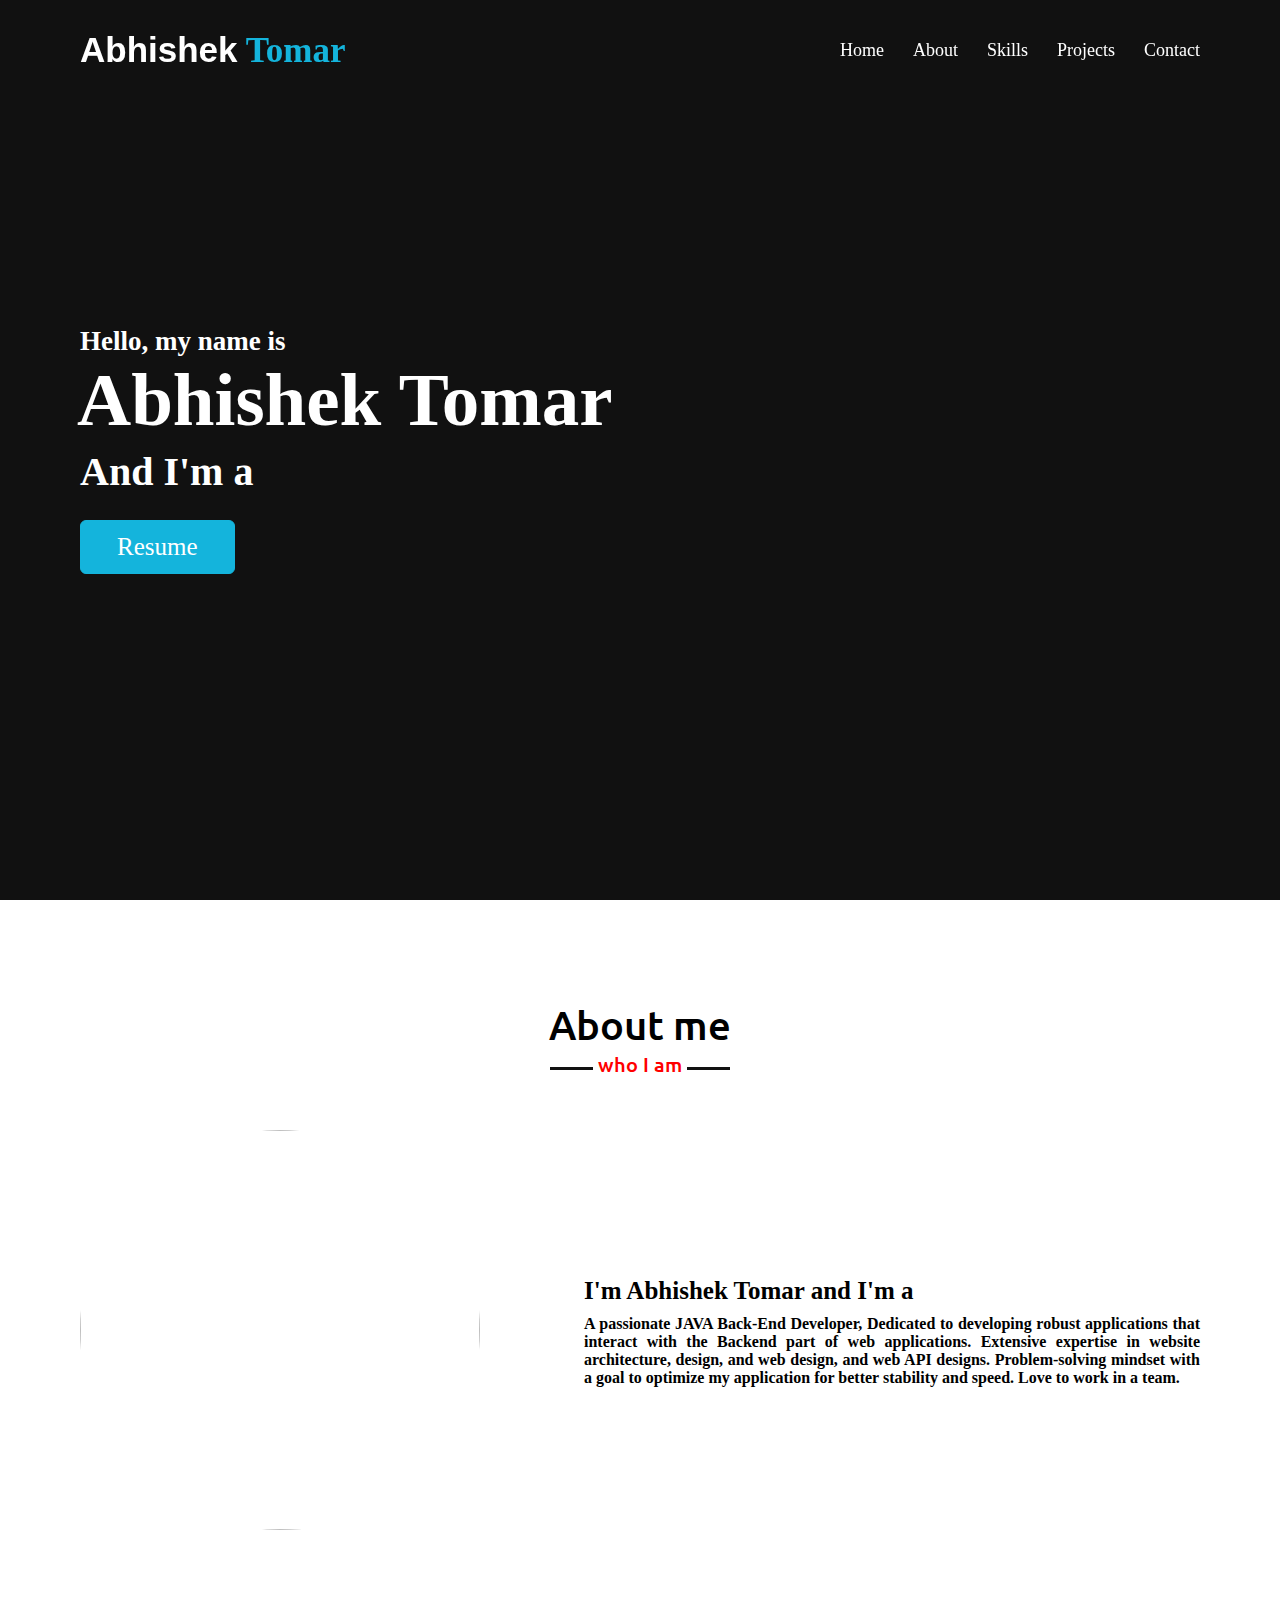
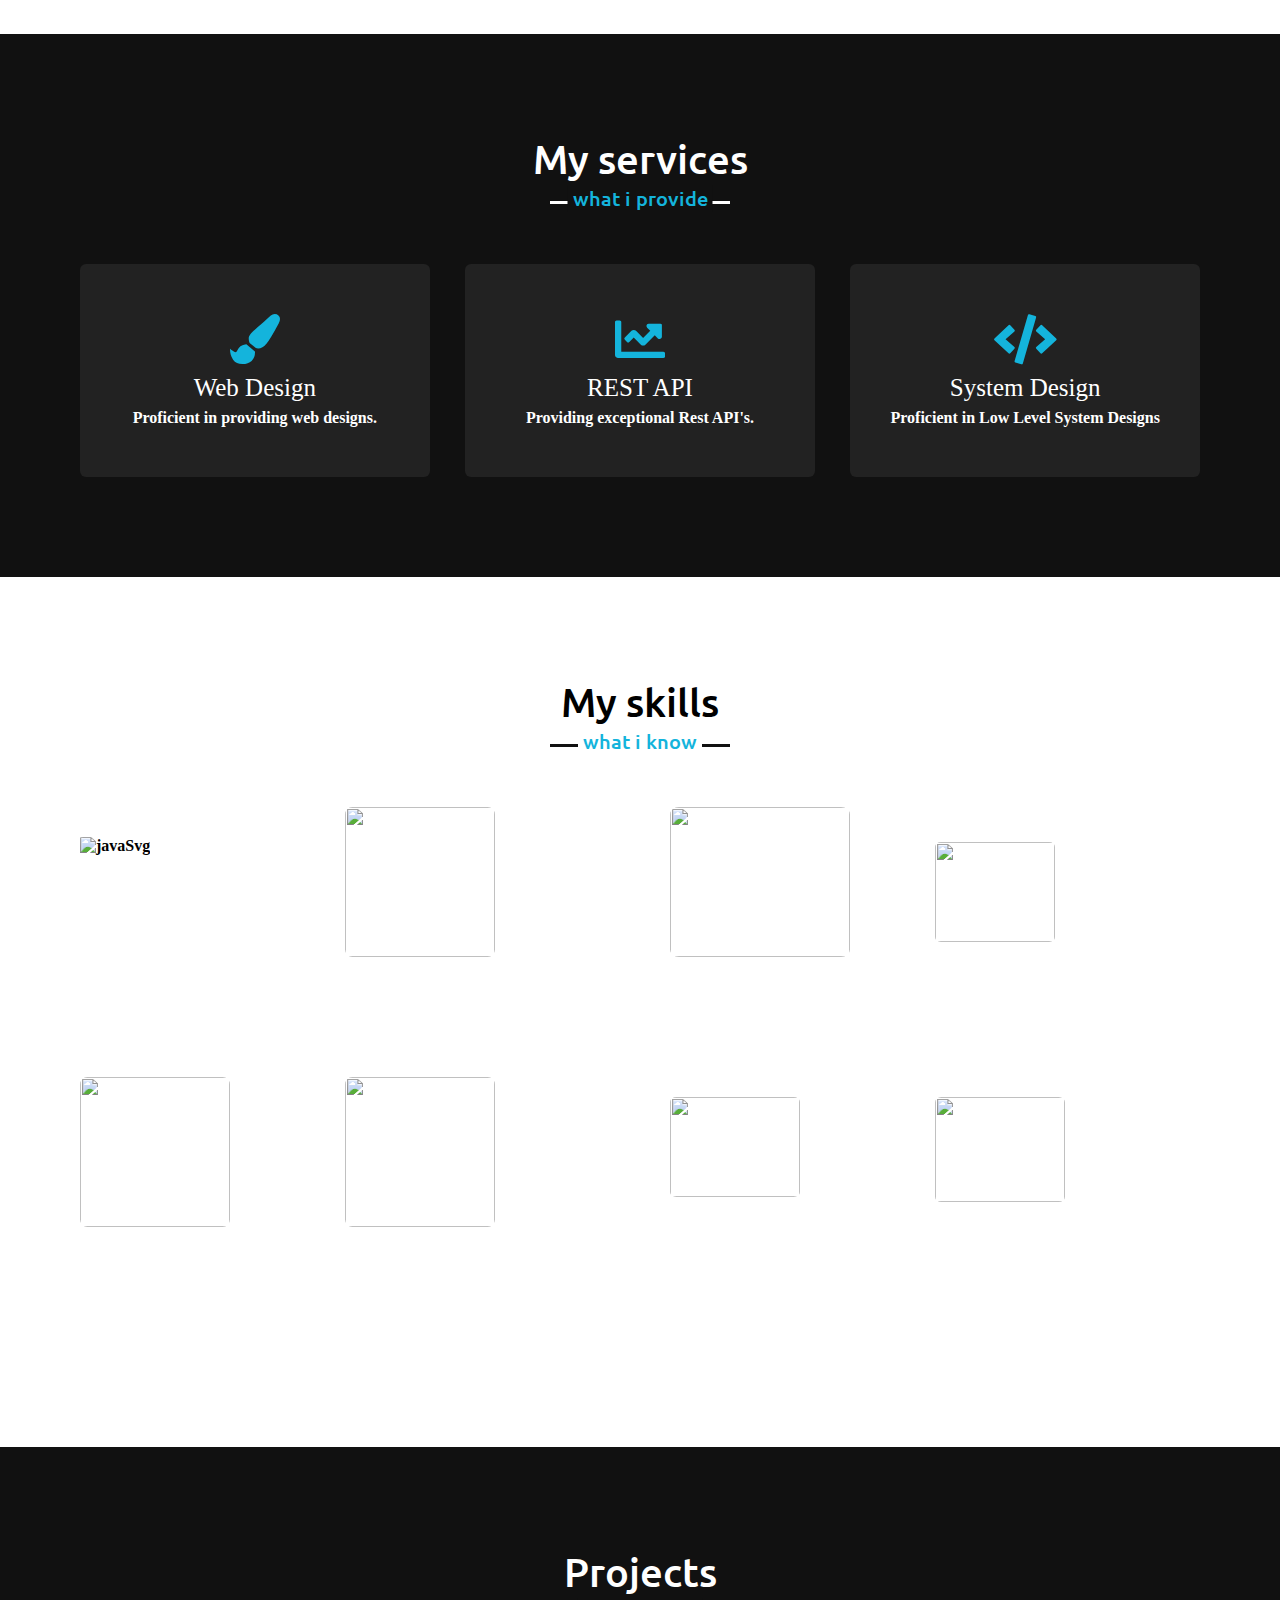
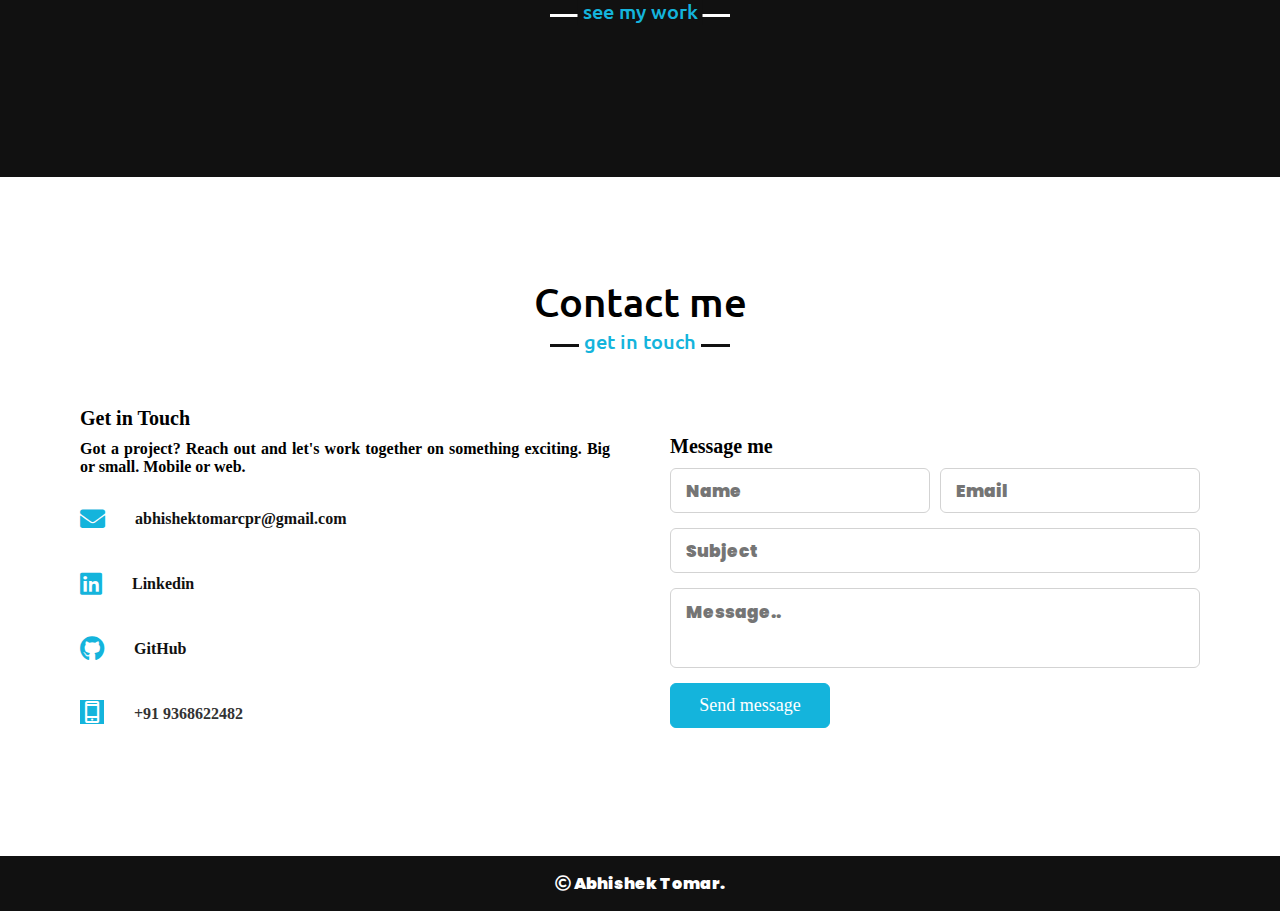
==== commit 56e8b20a: "changes" ====
--- a/index.html
+++ b/index.html
@@ -1,1056 +1,303 @@
 <!DOCTYPE html>
 <html lang="en">
-  <head>
-    <meta charset="utf-8" />
-    <meta content="width=device-width, initial-scale=1.0" name="viewport" />
-
-    <title>Abhishek tomar</title>
-    <meta content="" name="description" />
-    <meta content="" name="keywords" />
-
-    <!-- Favicons -->
-    <link href="assets/img/favico.png" rel="icon" />
-    <link href="assets/img/apple-touch-icon.png" rel="apple-touch-icon" />
-
-    <!-- Vendor CSS Files -->
-    <link
-      href="assets/vendor/bootstrap/css/bootstrap.min.css"
-      rel="stylesheet"
-    />
-    <link
-      href="assets/vendor/bootstrap-icons/bootstrap-icons.css"
-      rel="stylesheet"
-    />
-    <link
-      href="assets/vendor/glightbox/css/glightbox.min.css"
-      rel="stylesheet"
-    />
-    <link href="assets/vendor/swiper/swiper-bundle.min.css" rel="stylesheet" />
-
-    <!-- Template Main CSS File -->
-    <link href="assets/css/style.css" rel="stylesheet" />
-
-    <!-- =======================================================
-  * Template Name: DevFolio - v4.8.1
-  * Template URL: https://bootstrapmade.com/devfolio-bootstrap-portfolio-html-template/
-  * Author: BootstrapMade.com
-  * License: https://bootstrapmade.com/license/
-  ======================================================== -->
-  </head>
-
-  <body>
-    <!-- ======= Header ======= -->
-    <header id="header" class="fixed-top">
-      <div class="container d-flex align-items-center justify-content-between">
-        <h1 class="logo"><a href="index.html">ABHISHEK TOMAR</a></h1>
-        <!-- Uncomment below if you prefer to use an image logo -->
-        <!-- <a href="index.html" class="logo"><img src="assets/img/logo.png" alt="" class="img-fluid"></a>-->
-
-        <nav id="navbar" class="navbar">
-          <ul>
-            <li><a class="nav-link scrollto active" href="#hero">Home</a></li>
-            <li><a class="nav-link scrollto" href="#about">About</a></li>
-            <li><a class="nav-link scrollto" href="#services">Services</a></li>
-            <li><a class="nav-link scrollto" href="#work">Work</a></li>
-            <li><a class="nav-link scrollto" href="#blog">Blog</a></li>
-            <li class="dropdown">
-              <a href="#"
-                ><span>Drop Down</span> <i class="bi bi-chevron-down"></i
-              ></a>
-              <ul>
-                <li><a href="#">Drop Down 1</a></li>
-                <li class="dropdown">
-                  <a href="#"
-                    ><span>Deep Drop Down</span>
-                    <i class="bi bi-chevron-right"></i
-                  ></a>
-                  <ul>
-                    <li><a href="#">Deep Drop Down 1</a></li>
-                    <li><a href="#">Deep Drop Down 2</a></li>
-                    <li><a href="#">Deep Drop Down 3</a></li>
-                    <li><a href="#">Deep Drop Down 4</a></li>
-                    <li><a href="#">Deep Drop Down 5</a></li>
-                  </ul>
-                </li>
-                <li><a href="#">Drop Down 2</a></li>
-                <li><a href="#">Drop Down 3</a></li>
-                <li><a href="#">Drop Down 4</a></li>
-              </ul>
-            </li>
-            <li><a class="nav-link scrollto" href="#contact">Contact</a></li>
-          </ul>
-          <i class="bi bi-list mobile-nav-toggle"></i>
-        </nav>
-        <!-- .navbar -->
-      </div>
-    </header>
-    <!-- End Header -->
-
-    <!-- ======= Hero Section ======= -->
-    <div
-      id="hero"
-      class="hero route bg-image"
-      style="
-        background-image: url(assets/img/hero-bg.jpg);
-        background-color: black;
-      "
-    >
-      <div class="overlay-itro"></div>
-      <div class="hero-content display-table">
-        <div class="table-cell">
-          <div class="container">
-            <!--<p class="display-6 color-d">Hello, world!</p>-->
-            <h1 class="hero-title mb-4">I am Abhishek tomar</h1>
-            <p class="hero-subtitle">
-              <span
-                class="typed"
-                data-typed-items="Full Stack Developer,JAVA Developer, Frentend "
-              ></span>
-            </p>
-            <!-- <p class="pt-3"><a class="btn btn-primary btn js-scroll px-4" href="#about" role="button">Learn More</a></p> -->
-          </div>
-        </div>
-      </div>
+<head>
+    <meta charset="UTF-8">
+    <meta name="viewport" content="width=device-width, initial-scale=1.0">
+    <title> Abhishek Tomar  </title>
+    <link rel="icon" type="image/x-icon" href="./images/favicon_io/favicon.jpeg">
+    <link rel="stylesheet" href="style.css">
+    <link rel="stylesheet" href="https://cdnjs.cloudflare.com/ajax/libs/font-awesome/5.15.3/css/all.min.css"/>
+    <script src="https://code.jquery.com/jquery-3.5.1.min.js"></script>
+    <script src="https://cdnjs.cloudflare.com/ajax/libs/typed.js/2.0.11/typed.min.js"></script>
+    <script src="https://cdnjs.cloudflare.com/ajax/libs/waypoints/4.0.1/jquery.waypoints.min.js"></script>
+    <script src="https://cdnjs.cloudflare.com/ajax/libs/OwlCarousel2/2.3.4/owl.carousel.min.js"></script>
+    <link rel="stylesheet" href="https://cdnjs.cloudflare.com/ajax/libs/OwlCarousel2/2.3.4/assets/owl.carousel.min.css"/>
+    <link rel="stylesheet" href="https://fonts.googleapis.com/css2?family=Material+Symbols+Outlined:opsz,wght,FILL,GRAD@48,400,0,0" />
+
+</head>
+<body>
+    <div class="scroll-up-btn">
+        <i class="fas fa-angle-up"></i>
     </div>
-    <!-- End Hero Section -->
-
-    <main id="main">
-      <!-- ======= About Section ======= -->
-      <section id="about" class="about-mf sect-pt4 route">
-        <div class="container">
-          <div class="row">
-            <div class="col-sm-12">
-              <div class="box-shadow-full">
-                <div class="row">
-                  <div class="col-md-6">
-                    <div class="row">
-                      <div class="col-sm-6 col-md-5">
-                        <div class="about-img">
-                          <img
-                            src="assets/img/Abhishek.jpeg"
-                            class="img-fluid rounded b-shadow-a"
-                            alt=""
-                          />
-                        </div>
-                      </div>
-                      <div class="col-sm-6 col-md-7">
-                        <div class="about-info">
-                          <p>
-                            <span class="title-s">Name: </span>
-                            <span>Abhishek tomar</span>
-                          </p>
-                          <p>
-                            <span class="title-s">Profile: </span>
-                            <span>full stack developer</span>
-                          </p>
-                          <p>
-                            <span class="title-s">Email: </span>
-                            <span>abhishektomarcpr@gmail.com</span>
-                          </p>
-                          <p>
-                            <span class="title-s">Phone: </span>
-                            <span>+91-9368622482</span>
-                          </p>
-                        </div>
-                      </div>
-                    </div>
-                    <div class="skill-mf">
-                      <p class="title-s">Skill</p>
-                      <span>JAVA</span> <span class="pull-right">85%</span>
-                      <div class="progress">
-                        <div
-                          class="progress-bar"
-                          role="progressbar"
-                          style="width: 85%"
-                          aria-valuenow="85"
-                          aria-valuemin="0"
-                          aria-valuemax="100"
-                        ></div>
-                      </div>
-                      <span>Sql</span> <span class="pull-right">90%</span>
-                      <div class="progress">
-                        <div
-                          class="progress-bar"
-                          role="progressbar"
-                          style="width: 75%"
-                          aria-valuenow="75"
-                          aria-valuemin="0"
-                          aria-valuemax="100"
-                        ></div>
-                      </div>
-                      <span>Spring boot</span>
-                      <span class="pull-right">90%</span>
-                      <div class="progress">
-                        <div
-                          class="progress-bar"
-                          role="progressbar"
-                          style="width: 50%"
-                          aria-valuenow="50"
-                          aria-valuemin="0"
-                          aria-valuemax="100"
-                        ></div>
-                      </div>
-                      <span>JAVASCRIPT</span>
-                      <span class="pull-right">90%</span>
-                      <div class="progress">
-                        <div
-                          class="progress-bar"
-                          role="progressbar"
-                          style="width: 90%"
-                          aria-valuenow="90"
-                          aria-valuemin="0"
-                          aria-valuemax="100"
-                        ></div>
-                      </div>
-                    </div>
-                  </div>
-                  <div class="col-md-6">
-                    <div class="about-me pt-4 pt-md-0">
-                      <div class="title-box-2">
-                        <h5 class="title-left">About me</h5>
-                      </div>
-                      <p class="lead">
-                        Curabitur non nulla sit amet nisl tempus convallis quis
-                        ac lectus. Curabitur arcu erat, accumsan id imperdiet
-                        et, porttitor at sem. Praesent sapien massa, convallis a
-                        pellentesque nec, egestas non nisi. Nulla porttitor
-                        accumsan tincidunt.
-                      </p>
-                      <p class="lead">
-                        Mauris blandit aliquet elit, eget tincidunt nibh
-                        pulvinar a. Vivamus suscipit tortor eget felis porttitor
-                        volutpat. Vestibulum ac diam sit amet quam vehicula
-                        elementum sed sit amet dui. porttitor at sem.
-                      </p>
-                      <p class="lead">
-                        Nulla porttitor accumsan tincidunt. Quisque velit nisi,
-                        pretium ut lacinia in, elementum id enim. Nulla
-                        porttitor accumsan tincidunt. Mauris blandit aliquet
-                        elit, eget tincidunt nibh pulvinar a.
-                      </p>
-                    </div>
-                  </div>
-                </div>
-              </div>
-            </div>
-          </div>
-        </div>
-      </section>
-      <!-- End About Section -->
-      <!-- 
-      ======= Services Section =======
-      <section id="services" class="services-mf pt-5 route">
-        <div class="container">
-          <div class="row">
-            <div class="col-sm-12">
-              <div class="title-box text-center">
-                <h3 class="title-a">Services</h3>
-                <p class="subtitle-a">
-                  Lorem ipsum, dolor sit amet consectetur adipisicing elit.
-                </p>
-                <div class="line-mf"></div>
-              </div>
-            </div>
-          </div>
-          <div class="row">
-            <div class="col-md-4">
-              <div class="service-box">
-                <div class="service-ico">
-                  <span class="ico-circle"
-                    ><i class="bi bi-briefcase"></i
-                  ></span>
-                </div>
-                <div class="service-content">
-                  <h2 class="s-title">Web Design</h2>
-                  <p class="s-description text-center">
-                    Lorem ipsum dolor sit amet consectetur adipisicing elit.
-                    Magni adipisci eaque autem fugiat! Quia, provident vitae!
-                    Magni tempora perferendis eum non provident.
-                  </p>
-                </div>
-              </div>
-            </div>
-            <div class="col-md-4">
-              <div class="service-box">
-                <div class="service-ico">
-                  <span class="ico-circle"
-                    ><i class="bi bi-card-checklist"></i
-                  ></span>
-                </div>
-                <div class="service-content">
-                  <h2 class="s-title">Web Development</h2>
-                  <p class="s-description text-center">
-                    Lorem ipsum dolor sit amet consectetur adipisicing elit.
-                    Magni adipisci eaque autem fugiat! Quia, provident vitae!
-                    Magni tempora perferendis eum non provident.
-                  </p>
-                </div>
-              </div>
-            </div>
-            <div class="col-md-4">
-              <div class="service-box">
-                <div class="service-ico">
-                  <span class="ico-circle"
-                    ><i class="bi bi-bar-chart"></i
-                  ></span>
-                </div>
-                <div class="service-content">
-                  <h2 class="s-title">Photography</h2>
-                  <p class="s-description text-center">
-                    Lorem ipsum dolor sit amet consectetur adipisicing elit.
-                    Magni adipisci eaque autem fugiat! Quia, provident vitae!
-                    Magni tempora perferendis eum non provident.
-                  </p>
-                </div>
-              </div>
-            </div>
-            <div class="col-md-4">
-              <div class="service-box">
-                <div class="service-ico">
-                  <span class="ico-circle"
-                    ><i class="bi bi-binoculars"></i
-                  ></span>
-                </div>
-                <div class="service-content">
-                  <h2 class="s-title">Responsive Design</h2>
-                  <p class="s-description text-center">
-                    Lorem ipsum dolor sit amet consectetur adipisicing elit.
-                    Magni adipisci eaque autem fugiat! Quia, provident vitae!
-                    Magni tempora perferendis eum non provident.
-                  </p>
-                </div>
-              </div>
-            </div>
-            <div class="col-md-4">
-              <div class="service-box">
-                <div class="service-ico">
-                  <span class="ico-circle"
-                    ><i class="bi bi-brightness-high"></i
-                  ></span>
-                </div>
-                <div class="service-content">
-                  <h2 class="s-title">Graphic Design</h2>
-                  <p class="s-description text-center">
-                    Lorem ipsum dolor sit amet consectetur adipisicing elit.
-                    Magni adipisci eaque autem fugiat! Quia, provident vitae!
-                    Magni tempora perferendis eum non provident.
-                  </p>
-                </div>
-              </div>
-            </div>
-            <div class="col-md-4">
-              <div class="service-box">
-                <div class="service-ico">
-                  <span class="ico-circle"
-                    ><i class="bi bi-calendar4-week"></i
-                  ></span>
-                </div>
-                <div class="service-content">
-                  <h2 class="s-title">Marketing Services</h2>
-                  <p class="s-description text-center">
-                    Lorem ipsum dolor sit amet consectetur adipisicing elit.
-                    Magni adipisci eaque autem fugiat! Quia, provident vitae!
-                    Magni tempora perferendis eum non provident.
-                  </p>
-                </div>
-              </div>
-            </div>
-          </div>
-        </div>
-      </section>
-      <!-- End Services Section -->
-
-      <!-- ======= Counter Section ======= -->
-      <!-- <div
-        class="section-counter paralax-mf bg-image"
-        style="background-image: url(assets/img/counters-bg.jpg)"
-      >
-        <div class="overlay-mf"></div>
-        <div class="container position-relative">
-          <div class="row">
-            <div class="col-sm-3 col-lg-3">
-              <div class="counter-box counter-box pt-4 pt-md-0">
-                <div class="counter-ico">
-                  <span class="ico-circle"><i class="bi bi-check"></i></span>
-                </div>
-                <div class="counter-num">
-                  <p
-                    data-purecounter-start="0"
-                    data-purecounter-end="450"
-                    data-purecounter-duration="1"
-                    class="counter purecounter"
-                  ></p>
-                  <span class="counter-text">WORKS COMPLETED</span>
-                </div>
-              </div>
-            </div>
-            <div class="col-sm-3 col-lg-3">
-              <div class="counter-box pt-4 pt-md-0">
-                <div class="counter-ico">
-                  <span class="ico-circle"
-                    ><i class="bi bi-journal-richtext"></i
-                  ></span>
-                </div>
-                <div class="counter-num">
-                  <p
-                    data-purecounter-start="0"
-                    data-purecounter-end="25"
-                    data-purecounter-duration="1"
-                    class="counter purecounter"
-                  ></p>
-                  <span class="counter-text">YEARS OF EXPERIENCE</span>
-                </div>
-              </div>
-            </div>
-            <div class="col-sm-3 col-lg-3">
-              <div class="counter-box pt-4 pt-md-0">
-                <div class="counter-ico">
-                  <span class="ico-circle"><i class="bi bi-people"></i></span>
-                </div>
-                <div class="counter-num">
-                  <p
-                    data-purecounter-start="0"
-                    data-purecounter-end="550"
-                    data-purecounter-duration="1"
-                    class="counter purecounter"
-                  ></p>
-                  <span class="counter-text">TOTAL CLIENTS</span>
-                </div>
-              </div>
-            </div>
-            <div class="col-sm-3 col-lg-3">
-              <div class="counter-box pt-4 pt-md-0">
-                <div class="counter-ico">
-                  <span class="ico-circle"><i class="bi bi-award"></i></span>
-                </div>
-                <div class="counter-num">
-                  <p
-                    data-purecounter-start="0"
-                    data-purecounter-end="48"
-                    data-purecounter-duration="1"
-                    class="counter purecounter"
-                  ></p>
-                  <span class="counter-text">AWARD WON</span>
-                </div>
-              </div>
-            </div>
-          </div>
-        </div>
-      </div> -->
-      <!-- End Counter Section -->
-
-      <!-- ======= Portfolio Section ======= -->
-      <!-- <section id="work" class="portfolio-mf sect-pt4 route">
-        <div class="container">
-          <div class="row">
-            <div class="col-sm-12">
-              <div class="title-box text-center">
-                <h3 class="title-a">Portfolio</h3>
-                <p class="subtitle-a">
-                  Lorem ipsum, dolor sit amet consectetur adipisicing elit.
-                </p>
-                <div class="line-mf"></div>
-              </div>
-            </div>
-          </div>
-          <div class="row">
-            <div class="col-md-4">
-              <div class="work-box">
-                <a
-                  href="assets/img/work-1.jpg"
-                  data-gallery="portfolioGallery"
-                  class="portfolio-lightbox"
-                >
-                  <div class="work-img">
-                    <img src="assets/img/work-1.jpg" alt="" class="img-fluid" />
-                  </div>
-                </a>
-                <div class="work-content">
-                  <div class="row">
-                    <div class="col-sm-8">
-                      <h2 class="w-title">Lorem impsum dolor</h2>
-                      <div class="w-more">
-                        <span class="w-ctegory">Web Design</span> /
-                        <span class="w-date">18 Sep. 2018</span>
-                      </div>
-                    </div>
-                    <div class="col-sm-4">
-                      <div class="w-like">
-                        <a href="portfolio-details.html">
-                          <span class="bi bi-plus-circle"></span
-                        ></a>
-                      </div>
-                    </div>
-                  </div>
-                </div>
-              </div>
-            </div>
-            <div class="col-md-4">
-              <div class="work-box">
-                <a
-                  href="assets/img/work-2.jpg"
-                  data-gallery="portfolioGallery"
-                  class="portfolio-lightbox"
-                >
-                  <div class="work-img">
-                    <img src="assets/img/work-2.jpg" alt="" class="img-fluid" />
-                  </div>
-                </a>
-                <div class="work-content">
-                  <div class="row">
-                    <div class="col-sm-8">
-                      <h2 class="w-title">Loreda Cuno Nere</h2>
-                      <div class="w-more">
-                        <span class="w-ctegory">Web Design</span> /
-                        <span class="w-date">18 Sep. 2018</span>
-                      </div>
-                    </div>
-                    <div class="col-sm-4">
-                      <div class="w-like">
-                        <a href="portfolio-details.html">
-                          <span class="bi bi-plus-circle"></span
-                        ></a>
-                      </div>
-                    </div>
-                  </div>
-                </div>
-              </div>
-            </div>
-            <div class="col-md-4">
-              <div class="work-box">
-                <a
-                  href="assets/img/work-3.jpg"
-                  data-gallery="portfolioGallery"
-                  class="portfolio-lightbox"
-                >
-                  <div class="work-img">
-                    <img src="assets/img/work-3.jpg" alt="" class="img-fluid" />
-                  </div>
-                </a>
-                <div class="work-content">
-                  <div class="row">
-                    <div class="col-sm-8">
-                      <h2 class="w-title">Mavrito Lana Dere</h2>
-                      <div class="w-more">
-                        <span class="w-ctegory">Web Design</span> /
-                        <span class="w-date">18 Sep. 2018</span>
-                      </div>
-                    </div>
-                    <div class="col-sm-4">
-                      <div class="w-like">
-                        <a href="portfolio-details.html">
-                          <span class="bi bi-plus-circle"></span
-                        ></a>
-                      </div>
-                    </div>
-                  </div>
-                </div>
-              </div>
-            </div>
-            <div class="col-md-4">
-              <div class="work-box">
-                <a
-                  href="assets/img/work-4.jpg"
-                  data-gallery="portfolioGallery"
-                  class="portfolio-lightbox"
-                >
-                  <div class="work-img">
-                    <img src="assets/img/work-4.jpg" alt="" class="img-fluid" />
-                  </div>
-                </a>
-                <div class="work-content">
-                  <div class="row">
-                    <div class="col-sm-8">
-                      <h2 class="w-title">Bindo Laro Cado</h2>
-                      <div class="w-more">
-                        <span class="w-ctegory">Web Design</span> /
-                        <span class="w-date">18 Sep. 2018</span>
-                      </div>
-                    </div>
-                    <div class="col-sm-4">
-                      <div class="w-like">
-                        <a href="portfolio-details.html">
-                          <span class="bi bi-plus-circle"></span
-                        ></a>
-                      </div>
-                    </div>
-                  </div>
-                </div>
-              </div>
-            </div>
-            <div class="col-md-4">
-              <div class="work-box">
-                <a
-                  href="assets/img/work-5.jpg"
-                  data-gallery="portfolioGallery"
-                  class="portfolio-lightbox"
-                >
-                  <div class="work-img">
-                    <img src="assets/img/work-5.jpg" alt="" class="img-fluid" />
-                  </div>
-                </a>
-                <div class="work-content">
-                  <div class="row">
-                    <div class="col-sm-8">
-                      <h2 class="w-title">Studio Lena Mado</h2>
-                      <div class="w-more">
-                        <span class="w-ctegory">Web Design</span> /
-                        <span class="w-date">18 Sep. 2018</span>
-                      </div>
-                    </div>
-                    <div class="col-sm-4">
-                      <div class="w-like">
-                        <a href="portfolio-details.html">
-                          <span class="bi bi-plus-circle"></span
-                        ></a>
-                      </div>
-                    </div>
-                  </div>
-                </div>
-              </div>
-            </div>
-            <div class="col-md-4">
-              <div class="work-box">
-                <a
-                  href="assets/img/work-6.jpg"
-                  data-gallery="portfolioGallery"
-                  class="portfolio-lightbox"
-                >
-                  <div class="work-img">
-                    <img src="assets/img/work-6.jpg" alt="" class="img-fluid" />
-                  </div>
-                </a>
-                <div class="work-content">
-                  <div class="row">
-                    <div class="col-sm-8">
-                      <h2 class="w-title">Studio Big Bang</h2>
-                      <div class="w-more">
-                        <span class="w-ctegory">Web Design</span> /
-                        <span class="w-date">18 Sep. 2017</span>
-                      </div>
-                    </div>
-                    <div class="col-sm-4">
-                      <div class="w-like">
-                        <a href="portfolio-details.html">
-                          <span class="bi bi-plus-circle"></span
-                        ></a>
-                      </div>
-                    </div>
-                  </div>
-                </div>
-              </div>
-            </div>
-          </div>
-        </div>
-      </section> -->
-      <!-- End Portfolio Section -->
-
-      <!-- ======= Testimonials Section ======= -->
-      <!-- <div
-        class="testimonials paralax-mf bg-image"
-        style="background-image: url(assets/img/overlay-bg.jpg)"
-      >
-        <div class="overlay-mf"></div>
-        <div class="container">
-          <div class="row">
-            <div class="col-md-12">
-              <div
-                class="testimonials-slider swiper"
-                data-aos="fade-up"
-                data-aos-delay="100"
-              >
-                <div class="swiper-wrapper">
-                  <div class="swiper-slide">
-                    <div class="testimonial-box">
-                      <div class="author-test">
-                        <img
-                          src="assets/img/testimonial-2.jpg"
-                          alt=""
-                          class="rounded-circle b-shadow-a"
-                        />
-                        <span class="author">Xavi Alonso</span>
-                      </div>
-                      <div class="content-test">
-                        <p class="description lead">
-                          Curabitur arcu erat, accumsan id imperdiet et,
-                          porttitor at sem. Lorem ipsum dolor sit amet,
-                          consectetur adipiscing elit.
-                        </p>
-                      </div>
-                    </div>
-                  </div>
-                  <!-- End testimonial item -->
-
-      <!-- <div class="swiper-slide">
-                    <div class="testimonial-box">
-                      <div class="author-test">
-                        <img
-                          src="assets/img/testimonial-4.jpg"
-                          alt=""
-                          class="rounded-circle b-shadow-a"
-                        />
-                        <span class="author">Marta Socrate</span>
-                      </div>
-                      <div class="content-test">
-                        <p class="description lead">
-                          Curabitur arcu erat, accumsan id imperdiet et,
-                          porttitor at sem. Lorem ipsum dolor sit amet,
-                          consectetur adipiscing elit.
-                        </p>
-                      </div>
-                    </div>
-                  </div>  -->
-      <!-- End testimonial item -->
-
-      <!-- </div>
-                <div class="swiper-pagination"></div>
-              </div> -->
-
-      <!-- <div id="testimonial-mf" class="owl-carousel owl-theme">
-          
-        </div> -->
-      <!-- </div>
-          </div>
-        </div>
-      </div> -->
-      <!-- End Testimonials Section -->
-
-      <!-- ======= Blog Section ======= -->
-      <!-- <section id="blog" class="blog-mf sect-pt4 route">
-        <div class="container">
-          <div class="row">
-            <div class="col-sm-12">
-              <div class="title-box text-center">
-                <h3 class="title-a">Blog</h3>
-                <p class="subtitle-a">
-                  Lorem ipsum, dolor sit amet consectetur adipisicing elit.
-                </p>
-                <div class="line-mf"></div>
-              </div>
-            </div>
-          </div>
-          <div class="row">
-            <div class="col-md-4">
-              <div class="card card-blog">
-                <div class="card-img">
-                  <a href="blog-single.html"
-                    ><img src="assets/img/post-1.jpg" alt="" class="img-fluid"
-                  /></a>
-                </div>
-                <div class="card-body">
-                  <div class="card-category-box">
-                    <div class="card-category">
-                      <h6 class="category">Travel</h6>
-                    </div>
-                  </div>
-                  <h3 class="card-title">
-                    <a href="blog-single.html">See more ideas about Travel</a>
-                  </h3>
-                  <p class="card-description">
-                    Proin eget tortor risus. Pellentesque in ipsum id orci porta
-                    dapibus. Praesent sapien massa, convallis a pellentesque
-                    nec, egestas non nisi.
-                  </p>
-                </div>
-                <div class="card-footer">
-                  <div class="post-author">
-                    <a href="#">
-                      <img
-                        src="assets/img/testimonial-2.jpg"
-                        alt=""
-                        class="avatar rounded-circle"
-                      />
-                      <span class="author">Morgan Freeman</span>
-                    </a>
-                  </div>
-                  <div class="post-date">
-                    <span class="bi bi-clock"></span> 10 min
-                  </div>
-                </div>
-              </div>
-            </div>
-            <div class="col-md-4">
-              <div class="card card-blog">
-                <div class="card-img">
-                  <a href="blog-single.html"
-                    ><img src="assets/img/post-2.jpg" alt="" class="img-fluid"
-                  /></a>
-                </div>
-                <div class="card-body">
-                  <div class="card-category-box">
-                    <div class="card-category">
-                      <h6 class="category">Web Design</h6>
-                    </div>
-                  </div>
-                  <h3 class="card-title">
-                    <a href="blog-single.html">See more ideas about Travel</a>
-                  </h3>
-                  <p class="card-description">
-                    Proin eget tortor risus. Pellentesque in ipsum id orci porta
-                    dapibus. Praesent sapien massa, convallis a pellentesque
-                    nec, egestas non nisi.
-                  </p>
-                </div>
-                <div class="card-footer">
-                  <div class="post-author">
-                    <a href="#">
-                      <img
-                        src="assets/img/testimonial-2.jpg"
-                        alt=""
-                        class="avatar rounded-circle"
-                      />
-                      <span class="author">Morgan Freeman</span>
-                    </a>
-                  </div>
-                  <div class="post-date">
-                    <span class="bi bi-clock"></span> 10 min
-                  </div>
-                </div>
-              </div>
-            </div>
-            <div class="col-md-4">
-              <div class="card card-blog">
-                <div class="card-img">
-                  <a href="blog-single.html"
-                    ><img src="assets/img/post-3.jpg" alt="" class="img-fluid"
-                  /></a>
-                </div>
-                <div class="card-body">
-                  <div class="card-category-box">
-                    <div class="card-category">
-                      <h6 class="category">Web Design</h6>
-                    </div>
-                  </div>
-                  <h3 class="card-title">
-                    <a href="blog-single.html">See more ideas about Travel</a>
-                  </h3>
-                  <p class="card-description">
-                    Proin eget tortor risus. Pellentesque in ipsum id orci porta
-                    dapibus. Praesent sapien massa, convallis a pellentesque
-                    nec, egestas non nisi.
-                  </p>
-                </div>
-                <div class="card-footer">
-                  <div class="post-author">
-                    <a href="#">
-                      <img
-                        src="assets/img/testimonial-2.jpg"
-                        alt=""
-                        class="avatar rounded-circle"
-                      />
-                      <span class="author">Morgan Freeman</span>
-                    </a>
-                  </div>
-                  <div class="post-date">
-                    <span class="bi bi-clock"></span> 10 min
-                  </div>
-                </div>
-              </div>
-            </div>
-          </div>
-        </div>
-      </section> -->
-      <!-- End Blog Section -->
-
-      <!-- ======= Contact Section ======= -->
-      <!-- <section
-        id="contact"
-        class="paralax-mf footer-paralax bg-image sect-mt4 route"
-        style="background-image: url(assets/img/overlay-bg.jpg)"
-      >
-        <div class="overlay-mf"></div>
-        <div class="container">
-          <div class="row">
-            <div class="col-sm-12">
-              <div class="contact-mf">
-                <div id="contact" class="box-shadow-full">
-                  <div class="row">
-                    <div class="col-md-6">
-                      <div class="title-box-2">
-                        <h5 class="title-left">Send Message Us</h5>
-                      </div>
-                      <div>
-                        <form
-                          action="forms/contact.php"
-                          method="post"
-                          role="form"
-                          class="php-email-form"
-                        >
-                          <div class="row">
-                            <div class="col-md-12 mb-3">
-                              <div class="form-group">
-                                <input
-                                  type="text"
-                                  name="name"
-                                  class="form-control"
-                                  id="name"
-                                  placeholder="Your Name"
-                                  required
-                                />
-                              </div>
-                            </div>
-                            <div class="col-md-12 mb-3">
-                              <div class="form-group">
-                                <input
-                                  type="email"
-                                  class="form-control"
-                                  name="email"
-                                  id="email"
-                                  placeholder="Your Email"
-                                  required
-                                />
-                              </div>
-                            </div>
-                            <div class="col-md-12 mb-3">
-                              <div class="form-group">
-                                <input
-                                  type="text"
-                                  class="form-control"
-                                  name="subject"
-                                  id="subject"
-                                  placeholder="Subject"
-                                  required
-                                />
-                              </div>
-                            </div>
-                            <div class="col-md-12">
-                              <div class="form-group">
-                                <textarea
-                                  class="form-control"
-                                  name="message"
-                                  rows="5"
-                                  placeholder="Message"
-                                  required
-                                ></textarea>
-                              </div>
-                            </div>
-                            <div class="col-md-12 text-center my-3">
-                              <div class="loading">Loading</div>
-                              <div class="error-message"></div>
-                              <div class="sent-message">
-                                Your message has been sent. Thank you!
-                              </div>
-                            </div>
-                            <div class="col-md-12 text-center">
-                              <button
-                                type="submit"
-                                class="button button-a button-big button-rouded"
-                              >
-                                Send Message
-                              </button>
-                            </div>
-                          </div>
-                        </form>
-                      </div>
-                    </div>
-                    <div class="col-md-6">
-                      <div class="title-box-2 pt-4 pt-md-0">
-                        <h5 class="title-left">Get in Touch</h5>
-                      </div>
-                      <div class="more-info">
-                        <p class="lead">
-                          Lorem ipsum dolor sit amet consectetur adipisicing
-                          elit. Facilis dolorum dolorem soluta quidem expedita
-                          aperiam aliquid at. Totam magni ipsum suscipit amet?
-                          Autem nemo esse laboriosam ratione nobis mollitia
-                          inventore?
-                        </p>
-                        <ul class="list-ico">
-                          <li>
-                            <span class="bi bi-geo-alt"></span> 329 WASHINGTON
-                            ST BOSTON, MA 02108
-                          </li>
-                          <li>
-                            <span class="bi bi-phone"></span> (617) 557-0089
-                          </li>
-                          <li>
-                            <span class="bi bi-envelope"></span>
-                            contact@example.com
-                          </li>
-                        </ul>
-                      </div>
-                      <div class="socials">
-                        <ul>
-                          <li>
-                            <a href=""
-                              ><span class="ico-circle"
-                                ><i class="bi bi-facebook"></i></span
-                            ></a>
-                          </li>
-                          <li>
-                            <a href=""
-                              ><span class="ico-circle"
-                                ><i class="bi bi-instagram"></i></span
-                            ></a>
-                          </li>
-                          <li>
-                            <a href=""
-                              ><span class="ico-circle"
-                                ><i class="bi bi-twitter"></i></span
-                            ></a>
-                          </li>
-                          <li>
-                            <a href=""
-                              ><span class="ico-circle"
-                                ><i class="bi bi-linkedin"></i></span
-                            ></a>
-                          </li>
-                        </ul>
-                      </div>
-                    </div>
-                  </div>
-                </div>
-              </div>
-            </div>
-          </div>
-        </div>
-      </section> -->
-      <!-- End Contact Section -->
-    </main>
-    <!-- End #main -->
-
-    <!-- ======= Footer ======= -->
-    <!-- <footer>
-      <div class="container">
-        <div class="row">
-          <div class="col-sm-12">
-            <div class="copyright-box">
-              <p class="copyright">
-                &copy; Copyright <strong>DevFolio</strong>. All Rights Reserved
-              </p>
-              <div class="credits"> -->
-    <!--
-              All the links in the footer should remain intact.
-              You can delete the links only if you purchased the pro version.
-              Licensing information: https://bootstrapmade.com/license/
-              Purchase the pro version with working PHP/AJAX contact form: https://bootstrapmade.com/buy/?theme=DevFolio
-            -->
-    <!-- Designed by
-                <a href="https://bootstrapmade.com/">BootstrapMade</a>
-              </div>
-            </div>
-          </div>
-        </div>
-      </div>
-    </footer> -->
-    <!-- End  Footer -->
-
-    <!-- <div id="preloader"></div>
-    <a
-      href="#"
-      class="back-to-top d-flex align-items-center justify-content-center"
-      ><i class="bi bi-arrow-up-short"></i
-    ></a> -->
-
-    <!-- Vendor JS Files -->
-    <script src="assets/vendor/purecounter/purecounter_vanilla.js"></script>
-    <script src="assets/vendor/bootstrap/js/bootstrap.bundle.min.js"></script>
-    <script src="assets/vendor/glightbox/js/glightbox.min.js"></script>
-    <script src="assets/vendor/swiper/swiper-bundle.min.js"></script>
-    <script src="assets/vendor/typed.js/typed.min.js"></script>
-    <script src="assets/vendor/php-email-form/validate.js"></script>
-
-    <!-- Template Main JS File -->
-    <script src="assets/js/main.js"></script>
-  </body>
+    <nav class="navbar">
+        <div class="max-width">
+            <div class="logo"><a href="#">Abhishek<span> Tomar</span></a></div>
+            <ul class="menu">
+                <li><a href="#home" class="menu-btn">Home</a></li>
+                <li><a href="#about" class="menu-btn">About</a></li>
+                <!-- <li><a href="#services" class="menu-btn">Services</a></li> -->
+                <li><a href="#skills" class="menu-btn">Skills</a></li>
+                <li><a href="#project" class="menu-btn">Projects</a></li>
+                <li><a href="#contact" class="menu-btn">Contact</a></li>
+            </ul>
+            <div class="menu-btn">
+                <i class="fas fa-bars"></i>
+            </div>
+        </div>
+    </nav>
+
+    <!-- home section start -->
+    <section class="home" id="home">
+        <div class="max-width">
+            <div class="home-content">
+                <div class="text-1">Hello, my name is</div>
+                <div class="text-2">Abhishek Tomar</div>
+                <div class="text-3">And I'm a <span class="typing"></span></div>
+                <a href="https://drive.google.com/file/d/1Bfkml3mS4n-QnMTnY2vXPI_KS36kSKad/view?usp=sharing" target="_blank">Resume</a>
+            </div>
+        </div>
+    </section>
+
+    <!-- about section start -->
+    <section class="about" id="about">
+        <div class="max-width">
+            <h2 class="title">About me</h2>
+            <div class="about-content">
+                <div class="column left">
+                   <img src="./images/favicon_io/favicon.jpeg" alt="">
+                </div>
+                <div class="column right">
+                    <div class="text">I'm Abhishek Tomar and I'm a <span class="typing-2"></span></div>
+                    <p>A passionate JAVA Back-End Developer, Dedicated to developing robust applications that interact with the Backend part of web applications. Extensive expertise in website architecture, design, and web design, and web API designs. Problem-solving mindset with a goal to optimize my application for better stability and speed. Love to work in a team.</p>
+                    <!-- <a href="#">Download CV</a> -->
+                </div>
+            </div>
+        </div>
+    </section>
+
+    <!-- services section start -->
+    <section class="services" id="services">
+        <div class="max-width">
+            <h2 class="title">My services</h2>
+            <div class="serv-content">
+                <div class="card">
+                    <div class="box">
+                        <i class="fas fa-paint-brush"></i>
+                        <div class="text">Web Design</div>
+                        <p>Proficient in providing web designs.</p>
+                    </div>
+                </div>
+                <div class="card">
+                    <div class="box">
+                        <i class="fas fa-chart-line"></i>
+                        <div class="text">REST API</div>
+                        <p>Providing exceptional Rest API's.</p>
+                    </div>
+                </div>
+                <div class="card">
+                    <div class="box">
+                        <i class="fas fa-code"></i>
+                        <div class="text">System Design</div>
+                        <p>Proficient in Low Level System Designs</p>
+                    </div>
+                </div>
+               </div>
+            </div>
+        </div>
+    </section>
+
+    <!-- skills section start -->
+    <section class="skills" id="skills">
+        <div class="max-width">
+            <h2 class="title">My skills</h2>
+            <div class="skills-content">
+                <div class="column left">
+
+                    <div class="skills-images" id="java_img">
+                        <img src="./images/java.svg" alt="javaSvg">
+                    </div>
+
+                    <div class="skills-images" id="hibernate_img">
+                        <img src="./images/hibernatesvg.svg" alt="">
+                    </div>
+
+                    
+                    <div class="skills-images">
+                        <img src="./images/mysql.svg" alt="">
+                    </div>
+
+                    
+                    <div class="skills-images" id="github_img">
+                        <img src="./images/github.svg" alt="">
+                    </div>
+
+                </div>
+                <div class="column right">
+                    <div class="skills-images" id="spring_img">
+                        <img src="./images/spring.svg" alt="">
+                    </div>
+
+                    <div class="skills-images" id="aws_img">
+                        <img src="./images/aws.svg" alt="">
+                    </div>
+
+                    <div class="skills-images" id="html_img">
+                        <img src="./images/html.svg" alt="">
+                    </div>
+
+                    <div class="skills-images" id="js_img" >
+                        <img src="./images/javascript.svg" alt="">
+                    </div>
+
+                </div>
+            </div>
+        </div>
+    </section>
+
+    <!-- project section start -->
+    <section class="project" id="project">
+        <div class="max-width">
+            <h2 class="title">Projects</h2>
+            <div class="carousel owl-carousel">
+                <div class="card">
+                    <div class="box">
+                        <img src="./images/headphone.png" alt="">
+                        <div class="text">Overstock Clone</div>
+                        <p>Inspired by headphonezone.in,Inc. is an American eloctronic retailer selling primarily headphones. Created a clone of it with the functionalities of the original One..</p>
+                        <p class="techStack">Tech Used: Html, CSS, JavaScript</p>
+                        <div class="repo-links">
+                            <div class="repo-div">
+                                <span>  <a href="https://github.com/aakarshkumarsaksham/OverStock" target="_blank"> Git Repo </a></span>
+                            </div>
+                            <div class="demo-div">
+                                <span> <a href="https://headphonix.netlify.app/" target="_blank">  Live Site  </a></span>
+                            </div>
+                        </div>
+                    </div>
+                </div>
+                <div class="card">
+                    <div class="box">
+                        <img src="./images/youtube.png" alt="">
+                        <div class="text">Dermstore Clone</div>
+                        <p>Founded by a dermatologist in 1999, Dermstore is a THG company that offers a wide range of professional-strength and natural skin care, hair care and makeup .</p>
+                        <p class="techStack">Tech Used: Html, CSS, JavaScript</p>
+                        <div class="repo-links">
+                            <div class="repo-div">
+                                <span>  <a href="https://github.com/shriram083/Dermstore_Clone" target="_blank"> Git Repo </a></span>
+                            </div>
+                            <div class="demo-div">
+                                <span> <a href="https://weather0003.netlify.app/" target="_blank">  Live Site  </a></span>
+                            </div>
+                        </div>
+                    </div>
+                </div>
+                <div class="card">
+                    <div class="box">
+                        <img src="./images/tomar.png" alt="">
+                        <div class="text">Personal website</div>
+                        <p>This my first project of Personal Website I make this when I was beginner. it is the vast platform which provides news globally </p>
+                        <p class="techStack">Tech Used: Html, CSS, SCSS , JavaScript</p>
+                        <div class="repo-links">
+                            <div class="repo-div">
+                                <span>  <a href="https://github.com/codeirax/portfolio" target="_blank"> Git Repo </a></span>
+                            </div>
+                            <div class="demo-div">
+                                <span> <a href="https://drive.google.com/file/d/1Bfkml3mS4n-QnMTnY2vXPI_KS36kSKad/view?usp=sharing" target="_blank">  Live Site  </a></span>
+                            </div>
+                        </div>
+                    </div>
+                </div>
+
+            <!-- next project adding -->
+            <div class="card">
+                <div class="box">
+                    <img src="./images/rest_api.png" alt="">
+                    <div class="text">Online Wallet Application </div>
+                    <p>Building REST API's for wallet application which can be use by the Customer for different services. </p>
+                    <p class="techStack">Tech Used: Java, Springboot, mySQL ,JPA-Hibernate </p>
+                    <div class="repo-links">
+                        <div class="repo-div">
+                            <span>  <a href="https://github.com/codeirax/wallet-project" target="_blank"> Git Repo </a></span>
+                        </div>
+                        <div class="demo-div">
+                            <span> <a href="http://localhost:8088/swagger-ui/#/" target="_blank">  Live Site  </a></span>
+                        </div>
+                    </div>
+                </div>
+            </div>
+
+
+                       </div>
+        </div>
+    </section>
+
+    <!-- contact section start -->
+    <section class="contact" id="contact" >
+        <div class="max-width">
+            <h2 class="title">Contact me</h2>
+            <div class="contact-content">
+                <div class="column left">
+                    <div class="text">Get in Touch</div>
+                    <p>Got a project? Reach out and let's work together on something exciting. Big or small. Mobile or web.</p>
+                    <div class="icons">
+                        <div class="row">
+                            <a href="mailto:abhishektomarcpr@gmail.com"> <i class="fas fa-envelope"></i> </a>
+                            <div class="info">
+                                <div class="head"></div>
+                                <div class="sub-title">  <a href="mailto:abhishektomarcpr@gmail.com"> abhishektomarcpr@gmail.com</a> </div>
+                            </div>
+                        </div>
+                        <div class="row">
+                             <a href="https://www.linkedin.com/in/abhishek-tomar-9a67771b3/" target="_blank"> <i class="fab fa-linkedin"></i> </a>
+                            <div class="info">
+                                <!-- <div class="head">Address</div> -->
+                                <div class="sub-title">  <a href="https://www.linkedin.com/in/abhishek-tomar-9a67771b3/" target="_blank">Linkedin</a> </div>
+                            </div>
+                        </div>
+                        <div class="row">
+                             <a href="https://github.com/abhitim target="_blank"> <i class="fab fa-github"></i> </a>
+                            <div class="info">
+                                <!-- <div class="head">Email</div> -->
+                                <div class="sub-title"> <a href="https://github.com/abhitim" target="_blank" >GitHub</a> </div>
+                            </div>
+                        </div>
+                          
+                        <div class="row">
+                            <a > <span class="material-symbols-outlined">
+                                phone_iphone
+                                </span> </a>
+                           <div class="info">
+                               <!-- <div class="head">Email</div> -->
+                               <div class="sub-title"> +91 9368622482 </div>
+                           </div>
+                       </div>
+                        
+
+                    </div>
+                </div>
+                <div class="column right">
+                    <div class="text">Message me</div>
+                    <form action="#">
+                        <div class="fields">
+                            <div class="field name">
+                                <input type="text" placeholder="Name" required>
+                            </div>
+                            <div class="field email">
+                                <input type="email" placeholder="Email" required>
+                            </div>
+                        </div>
+                        <div class="field">
+                            <input type="text" placeholder="Subject" required>
+                        </div>
+                        <div class="field textarea">
+                            <textarea cols="30" rows="10" placeholder="Message.." required></textarea>
+                        </div>
+                        <div class="button-area">
+                            <button type="submit">Send message</button>
+                        </div>
+                    </form>
+                </div>
+            </div>
+        </div>
+    </section>
+
+    <!-- footer section start -->
+    <footer>
+        <span class="far fa-copyright"></span>  Abhishek Tomar.</span>
+    </footer>
+
+  
+
+    <script src="script.js"></script>
+</body>
 </html>
--- a/style.css
+++ b/style.css
@@ -0,0 +1,858 @@
+/*  import google fonts */
+@import url("https://fonts.googleapis.com/css2?family=Poppins:wght@400;500;600;700&family=Ubuntu:wght@400;500;700&display=swap");
+
+
+
+* {
+  margin: 0;
+  padding: 0;
+  box-sizing: border-box;
+  text-decoration: none;
+  font-family: Georgia, 'Times New Roman', Times, serif;
+  font-weight: bolder;
+}
+html {
+  scroll-behavior: smooth;
+}
+
+/* custom scroll bar */
+::-webkit-scrollbar {
+  width: 10px;
+}
+::-webkit-scrollbar-track {
+  background: #f1f1f1;
+}
+::-webkit-scrollbar-thumb {
+  background: #888;
+}
+
+::-webkit-scrollbar-thumb:hover {
+  background: #555;
+}
+
+/* all similar content styling codes */
+section {
+  padding: 100px 0;
+}
+.max-width {
+  max-width: 1300px;
+  padding: 0 80px;
+  margin: auto;
+}
+
+.about,
+.services,
+.skills,
+.project,
+.contact,
+footer {
+  font-family: "Poppins", sans-serif;
+}
+.about .about-content,
+.services .serv-content,
+.skills .skills-content,
+.contact .contact-content {
+  
+  display: flex;
+  flex-wrap: wrap;
+  align-items: center;
+  justify-content: space-between;
+}
+
+section{
+  background-image: radial-gradient(#ca0951 0.5px, #fff 0.5px);
+background-size: 10px 10px;
+}
+section .title {
+  position: relative;
+  text-align: center;
+  font-size: 40px;
+  font-weight: 500;
+  margin-bottom: 60px;
+  padding-bottom: 20px;
+  font-family: "Ubuntu", sans-serif;
+}
+section .title::before {
+  content: "";
+  position: absolute;
+  bottom: 0px;
+  left: 50%;
+  width: 180px;
+  height: 3px;
+  background: #111;
+  transform: translateX(-50%);
+}
+section .title::after {
+  position: absolute;
+  bottom: -8px;
+  left: 50%;
+  font-size: 20px;
+  color: rgb(20, 180, 220);
+  padding: 0 5px;
+  background: #fff;
+  transform: translateX(-50%);
+}
+
+/* navbar styling */
+.navbar {
+  position: fixed;
+  width: 100%;
+  z-index: 999;
+  padding: 30px 0;
+  font-family: "Ubuntu", sans-serif;
+  transition: all 0.3s ease;
+}
+.navbar.sticky {
+  padding: 15px 0;
+  background: rgb(20, 180, 220);
+}
+.navbar .max-width {
+  display: flex;
+  align-items: center;
+  justify-content: space-between;
+}
+
+
+
+.navbar .logo a {
+  color: #fff;
+  font-size: 35px;
+  font-weight: 600;
+  font-family: 'Inter', sans-serif;
+}
+.navbar .logo a span {
+  color: rgb(20, 180, 220);
+  transition: all 0.3s ease;
+}
+.navbar.sticky .logo a span {
+  color: #000;
+}
+.navbar .menu li {
+  list-style: none;
+  display: inline-block;
+}
+.navbar .menu li a {
+  display: block;
+  color: #fff;
+  font-size: 18px;
+  font-weight: 500;
+  margin-left: 25px;
+  transition: color 0.3s ease;
+}
+.navbar .menu li a:hover {
+  color: rgb(20, 180, 220);
+}
+
+
+
+
+.navbar.sticky .menu li a:hover {
+  color: #fff;
+}
+.navbar.sticky .menu li a{
+  color: #000;
+}
+/* menu btn styling */
+.menu-btn {
+  color: #fff;
+  font-size: 23px;
+  cursor: pointer;
+  display: none;
+}
+.scroll-up-btn {
+  position: fixed;
+  height: 45px;
+  width: 42px;
+  background: #000;
+  right: 30px;
+  bottom: 10px;
+  text-align: center;
+  line-height: 45px;
+  color: rgb(20, 180, 220);
+  z-index: 9999;
+  font-size: 30px;
+  border-radius: 6px;
+  border-bottom-width: 2px;
+  cursor: pointer;
+  opacity: 0;
+  pointer-events: none;
+  transition: all 0.3s ease;
+}
+.scroll-up-btn.show {
+  bottom: 30px;
+  opacity: 1;
+  pointer-events: auto;
+}
+.scroll-up-btn:hover {
+  filter: brightness(90%);
+}
+
+/* home section styling */
+/* bgc considered */
+/* https://images.pexels.com/photos/168766/pexels-photo-168766.jpeg?auto=compress&cs=tinysrgb&w=1260&h=750&dpr=2 */
+.home {
+  display: flex;
+  opacity: 1.4;
+  background: url("https://images.wallpaperscraft.com/image/single/code_lines_programming_130775_1366x768.jpg") no-repeat center;
+  background-color: #111;
+  height: 100vh;
+  color: #fff;
+  min-height: 500px;
+  background-size: cover;
+  background-attachment: fixed;
+  font-family: "Ubuntu", sans-serif;
+}
+.home .max-width {
+  width: 100%;
+  display: flex;
+}
+.home .max-width .row {
+  margin-right: 0;
+}
+.home .home-content .text-1 {
+  font-size: 27px;
+}
+
+
+
+.home .home-content .text-2 {
+  font-size: 75px;
+  font-weight: 600;
+  margin-left: -3px;
+}
+.home .home-content .text-3 {
+  font-size: 40px;
+  margin: 5px 0;
+}
+.home .home-content .text-3 span {
+  color: rgb(20, 180, 220);
+  font-weight: 500;
+}
+.home .home-content a {
+  display: inline-block;
+  background: rgb(20, 180, 220);
+  color: #fff;
+  font-size: 25px;
+  padding: 12px 36px;
+  margin-top: 20px;
+  font-weight: 400;
+  border-radius: 6px;
+  border: 1px solid rgb(20, 180, 220);
+  transition: all 0.3s ease;
+}
+.home .home-content a:hover {
+  color: rgb(20, 180, 220);
+  background: none;
+}
+
+/* about section styling */
+.about{
+
+/*  
+ background-image: url("");
+ background-size: cover;
+  background-attachment: fixed;
+
+  background-color: #fff;
+opacity: 0.4; */
+
+/* background-image:  radial-gradient(#ca0951 0.5px, transparent 0.5px), radial-gradient(#ca0951 0.5px, #fff 0.5px);
+background-size: 20px 20px;
+background-position: 0 0,10px 10px; */
+
+/* background-color: #fff;
+opacity: 0.3; */
+background-image: radial-gradient(#ca0951 0.5px, #fff 0.5px);
+background-size: 10px 10px;
+
+
+
+
+}
+.about .title::after {
+  content: "who I am";
+ 
+}
+.about .about-content .left {
+  width: 45%;
+}
+.about .about-content .left img {
+  height: 400px;
+  width: 400px;
+  object-fit: cover;
+  border-radius: 200px 200px;
+}
+.about .about-content .right {
+  width: 55%;
+}
+.about .about-content .right .text {
+  font-size: 25px;
+  font-weight: 600;
+  margin-bottom: 10px;
+}
+.about .about-content .right .text span {
+  color: red;
+  
+}
+.about .about-content .right p {
+  text-align: justify;
+}
+.about .about-content .right a {
+  display: inline-block;
+  background: rgb(20, 180, 220);
+  color: #fff;
+  font-size: 20px;
+  font-weight: 500;
+  padding: 10px 30px;
+  margin-top: 20px;
+  border-radius: 6px;
+  border: 1px solid rgb(20, 180, 220);
+  transition: all 0.3s ease;
+}
+.about .about-content .right a:hover {
+  color: rgb(20, 180, 220);
+  background: none;
+}
+.about .title::after {
+  background-image: url("");  
+  color: red;
+}
+
+/* services section styling */
+.services,
+.project {
+  color: #fff;
+  background: #111;
+}
+.services .title::before,
+.project .title::before {
+  
+  background: #fff;
+}
+.services .title::after,
+.project .title::after {
+  background: #111;
+  content: "what i provide";
+}
+.services .serv-content .card {
+  width: calc(33% - 20px);
+  background: #222;
+  text-align: center;
+  border-radius: 6px;
+  padding: 50px 25px;
+  cursor: pointer;
+  transition: all 0.3s ease;
+}
+.services .serv-content .card:hover {
+  /* background: rgb(20, 180, 220); */
+  color: #555;
+  /* change*/
+}
+.services .serv-content .card .box {
+  transition: all 0.3s ease;
+}
+.services .serv-content .card:hover .box {
+  transform: scale(1.05);
+}
+.services .serv-content .card i {
+  font-size: 50px;
+  color: rgb(20, 180, 220);
+  transition: color 0.3s ease;
+}
+.services .serv-content .card:hover i {
+  color: #000;
+}
+.services .serv-content .card .text {
+  font-size: 25px;
+  font-weight: 500;
+  margin: 10px 0 7px 0;
+}
+
+/* skills section styling */
+
+.skills-images img {
+  box-sizing: border-box;
+  height: 150px;
+  width: 150px;
+  /* object-fit: cover; */
+  border-radius: 5%;
+  /* border: 5px solid rgb(20, 180, 220); */
+  transition: all 0.3s ease;
+}
+#html_img img{
+  margin-top: 20px;
+  height: 100px;
+  width: 130px;
+}
+#aws_img img{
+  height: 100px;
+  width: 120px;
+  margin-top: 35px;
+}
+
+#js_img img{
+  margin-top: 20px;
+  height: 105px;
+  width: 130px;
+}
+
+#java_img img{
+  margin-top: 30px;
+  height: 80px;
+  width: 150px;
+}
+
+
+
+#spring_img img{
+  margin:auto;
+  /* height: 255px; */
+  width: 180px;
+
+}
+
+#hibernate_img{
+  
+  size:300px;
+}
+
+#github_img{
+  height: 80px;
+}
+.skills .title::after {
+  content: "what i know";
+}
+
+/* skills right column */
+.skills .skills-content .column {
+  width: calc(50% - 30px);
+  /* border: 2px solid black; */
+  height: 60vh;
+  display: grid;
+  grid-template-columns: repeat(2, 1fr);
+}
+.skills .skills-content .left .text {
+  font-size: 20px;
+  font-weight: 600;
+  margin-bottom: 10px;
+}
+.skills .skills-content .left p {
+  text-align: justify;
+}
+.skills .skills-content .left a {
+  display: inline-block;
+  background: rgb(20, 180, 220);
+  color: #fff;
+  font-size: 18px;
+  font-weight: 500;
+  padding: 8px 16px;
+  margin-top: 20px;
+  border-radius: 6px;
+  border: 1px solid rgb(20, 180, 220);
+  transition: all 0.3s ease;
+}
+.skills .skills-content .left a:hover {
+  color: rgb(20, 180, 220);
+  background: none;
+}
+.skills .skills-content .right .bars {
+  margin-bottom: 15px;
+}
+.skills .skills-content .right .info {
+  display: flex;
+  margin-bottom: 5px;
+  align-items: center;
+  justify-content: space-between;
+}
+.skills .skills-content .right span {
+  font-weight: 500;
+  font-size: 18px;
+}
+.skills .skills-content .right .line {
+  height: 5px;
+  width: 100%;
+  background: lightgrey;
+  position: relative;
+}
+.skills .skills-content .right .line::before {
+  content: "";
+  position: absolute;
+  height: 100%;
+  left: 0;
+  top: 0;
+  background: rgb(20, 180, 220);
+}
+.skills-content .right .html::before {
+  width: 90%;
+}
+.skills-content .right .css::before {
+  width: 60%;
+}
+.skills-content .right .js::before {
+  width: 80%;
+}
+.skills-content .right .php::before {
+  width: 50%;
+}
+.skills-content .right .mysql::before {
+  width: 70%;
+}
+
+/* project section styling */
+.project .title::after {
+  content: "see my work";
+}
+.project .carousel .card {
+  background: #222;
+  border-radius: 6px;
+  padding: 25px 35px;
+  text-align: center;
+  overflow: hidden;
+  transition: all 0.3s ease;
+}
+.project .carousel .card:hover {
+  /* background: rgb(112, 89, 94); */
+  color: #000;
+  color: rgba(255, 255, 255, 0.735);
+  /* change */
+}
+.project .carousel .card .box {
+  display: flex;
+  flex-direction: column;
+  align-items: center;
+  justify-content: center;
+  transition: all 0.3s ease;
+}
+.project .carousel .card:hover .box {
+  transform: scale(1.05);
+}
+.project .carousel .card .text {
+  font-size: 25px;
+  font-weight: 500;
+  margin: 10px 0 7px 0;
+}
+
+.repo-links {
+  display: flex;
+  justify-content: space-between;
+  width: 100%;
+  height: 45px;
+  margin-top: 5%;
+  /* border: 2px solid wheat; */
+}
+
+.repo-div {
+  display: flex;
+  width: 35%;
+  border: 1px solid white;
+  justify-content: center;
+  align-items: center;
+}
+
+.demo-div {
+  display: flex;
+  width: 35%;
+  border: 1px solid white;
+  justify-content: center;
+  align-items: center;
+}
+.techStack {
+  color: purple;
+}
+
+.demo-div a,
+.repo-div a,
+.repo-div a:link,
+.demo-div a:link,
+.techStack {
+  text-decoration: none;
+  color: white;
+}
+
+.project .carousel .card img {
+  height: 250px;
+  width: 250px;
+  object-fit: cover;
+  border-radius: 5%;
+  /* border: 5px solid rgb(20, 180, 220); */
+  transition: all 0.3s ease;
+}
+.project .carousel .card:hover img {
+  border-color: #fff;
+  color: white;
+}
+.owl-dots {
+  text-align: center;
+  margin-top: 20px;
+}
+.owl-dot {
+  height: 13px;
+  width: 13px;
+  margin: 0 5px;
+  outline: none !important;
+  border-radius: 50%;
+  border: 2px solid rgb(20, 180, 220) !important;
+  transition: all 0.3s ease;
+}
+.owl-dot.active {
+  width: 35px;
+  border-radius: 14px;
+}
+.owl-dot.active,
+.owl-dot:hover {
+  background: rgb(20, 180, 220) !important;
+}
+.skills-images {
+  width: 120px;
+  height: 120px;
+}
+
+/* contact section styling */
+
+.material-symbols-outlined{
+  background-color: rgb(20, 180, 220);
+  color: #fff;
+}
+.contact .title::after {
+  content: "get in touch";
+}
+.contact .contact-content .column {
+  width: calc(50% - 30px);
+}
+.contact .contact-content .text {
+  font-size: 20px;
+  font-weight: 600;
+  margin-bottom: 10px;
+}
+.contact .contact-content .left p {
+  text-align: justify;
+}
+.contact .contact-content .left .icons {
+  margin: 10px 0;
+}
+.contact .contact-content .row {
+  display: flex;
+  height: 65px;
+  align-items: center;
+}
+.contact .contact-content .row .info {
+  margin-left: 30px;
+}
+.contact .contact-content .row i {
+  font-size: 25px;
+  color: rgb(20, 180, 220);
+}
+.contact .contact-content .info .head {
+  font-weight: 500;
+}
+
+.contact .contact-content .info a,
+.contact .contact-content .info a:hover,
+.contact .contact-content .info a:link {
+  text-decoration: none;
+  color: #111;
+}
+
+.contact .contact-content .info .sub-title {
+  color: #333;
+}
+.contact .right form .fields {
+  display: flex;
+}
+.contact .right form .field,
+.contact .right form .fields .field {
+  height: 45px;
+  width: 100%;
+  margin-bottom: 15px;
+}
+.contact .right form .textarea {
+  height: 80px;
+  width: 100%;
+}
+.contact .right form .name {
+  margin-right: 10px;
+}
+.contact .right form .field input,
+.contact .right form .textarea textarea {
+  height: 100%;
+  width: 100%;
+  border: 1px solid lightgrey;
+  border-radius: 6px;
+  outline: none;
+  padding: 0 15px;
+  font-size: 17px;
+  font-family: "Poppins", sans-serif;
+  transition: all 0.3s ease;
+}
+.contact .right form .field input:focus,
+.contact .right form .textarea textarea:focus {
+  border-color: #b3b3b3;
+}
+.contact .right form .textarea textarea {
+  padding-top: 10px;
+  resize: none;
+}
+.contact .right form .button-area {
+  display: flex;
+  align-items: center;
+}
+.right form .button-area button {
+  color: #fff;
+  display: block;
+  width: 160px !important;
+  height: 45px;
+  outline: none;
+  font-size: 18px;
+  font-weight: 500;
+  border-radius: 6px;
+  cursor: pointer;
+  flex-wrap: nowrap;
+  background: rgb(20, 180, 220);
+  border: 1px solid rgb(20, 180, 220);
+  transition: all 0.3s ease;
+}
+.right form .button-area button:hover {
+  color: rgb(20, 180, 220);
+  background: none;
+}
+/* footer section styling */
+footer {
+  background: #111;
+  padding: 15px 23px;
+  color: #fff;
+  text-align: center;
+}
+footer span a {
+  color: rgb(20, 180, 220);
+  text-decoration: none;
+}
+footer span a:hover {
+  text-decoration: underline;
+}
+
+/* responsive media query start */
+@media (max-width: 1104px) {
+  .about .about-content .left img {
+    height: 350px;
+    width: 350px;
+  }
+}
+
+@media (max-width: 991px) {
+  .max-width {
+    padding: 0 50px;
+  }
+}
+@media (max-width: 947px) {
+  .menu-btn {
+    display: block;
+    z-index: 999;
+  }
+  .menu-btn i.active:before {
+    content: "\f00d";
+  }
+  .navbar .menu {
+    position: fixed;
+    height: 100vh;
+    width: 100%;
+    left: -100%;
+    top: 0;
+    background: #111;
+    text-align: center;
+    padding-top: 80px;
+    transition: all 0.3s ease;
+  }
+  .navbar .menu.active {
+    left: 0;
+  }
+  .navbar .menu li {
+    display: block;
+  }
+  .navbar .menu li a {
+    display: inline-block;
+    margin: 20px 0;
+    font-size: 25px;
+  }
+  .home .home-content .text-2 {
+    font-size: 70px;
+  }
+  .home .home-content .text-3 {
+    font-size: 35px;
+  }
+  .home .home-content a {
+    font-size: 23px;
+    padding: 10px 30px;
+  }
+  .max-width {
+    max-width: 930px;
+  }
+  .about .about-content .column {
+    width: 100%;
+  }
+  .about .about-content .left {
+    display: flex;
+    justify-content: center;
+    margin: 0 auto 60px;
+  }
+  .about .about-content .right {
+    flex: 100%;
+  }
+  .services .serv-content .card {
+    width: calc(50% - 10px);
+    margin-bottom: 20px;
+  }
+  .skills .skills-content .column,
+  .contact .contact-content .column {
+    width: 100%;
+    margin-bottom: 35px;
+  }
+}
+
+@media (max-width: 690px) {
+  .max-width {
+    padding: 0 23px;
+  }
+  .home .home-content .text-2 {
+    font-size: 60px;
+  }
+  .home .home-content .text-3 {
+    font-size: 32px;
+  }
+  .home .home-content a {
+    font-size: 20px;
+  }
+  .services .serv-content .card {
+    width: 100%;
+  }
+}
+
+@media (max-width: 500px) {
+  .home .home-content .text-2 {
+    font-size: 50px;
+  }
+  .home .home-content .text-3 {
+    font-size: 27px;
+  }
+  .about .about-content .right .text,
+  .skills .skills-content .left .text {
+    font-size: 19px;
+  }
+  .contact .right form .fields {
+    flex-direction: column;
+  }
+  .contact .right form .name,
+  .contact .right form .email {
+    margin: 0;
+  }
+  .right form .error-box {
+    width: 150px;
+  }
+  .scroll-up-btn {
+    right: 15px;
+    bottom: 15px;
+    height: 38px;
+    width: 35px;
+    font-size: 23px;
+    line-height: 38px;
+  }
+}
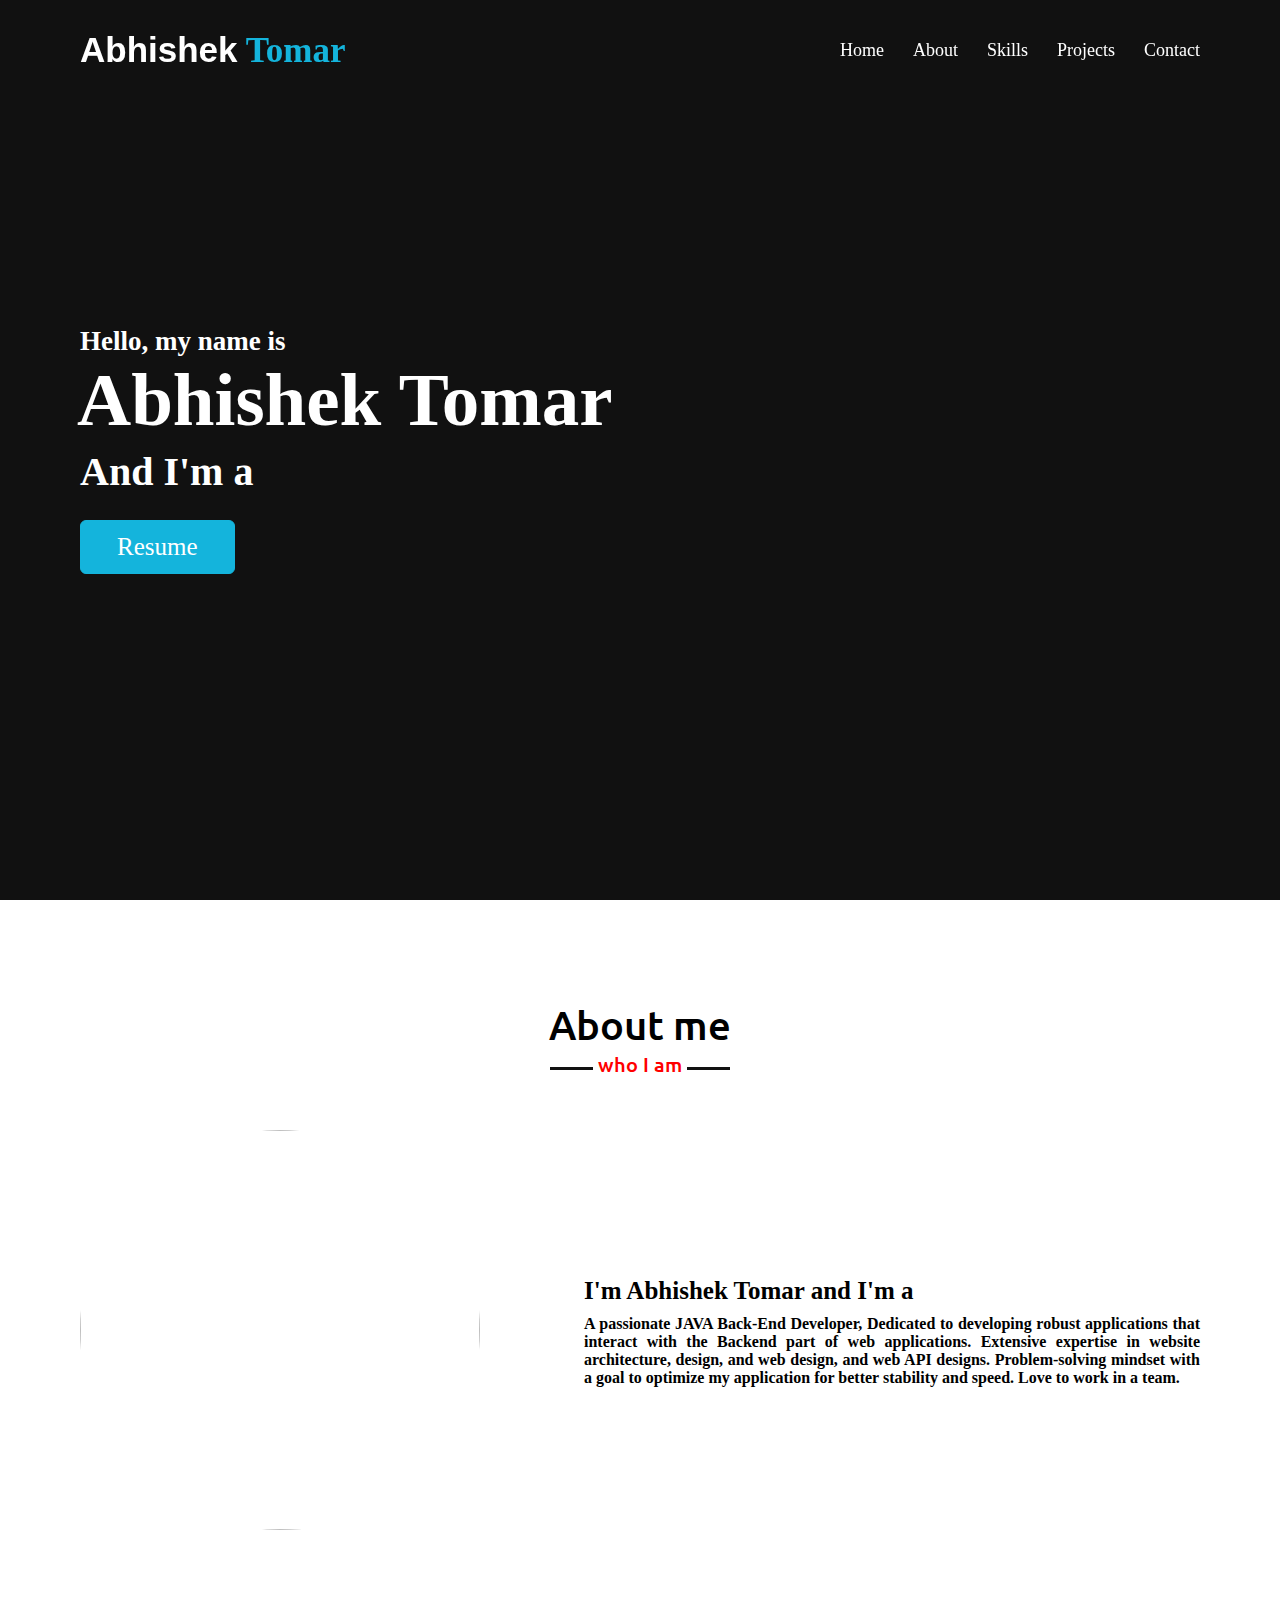
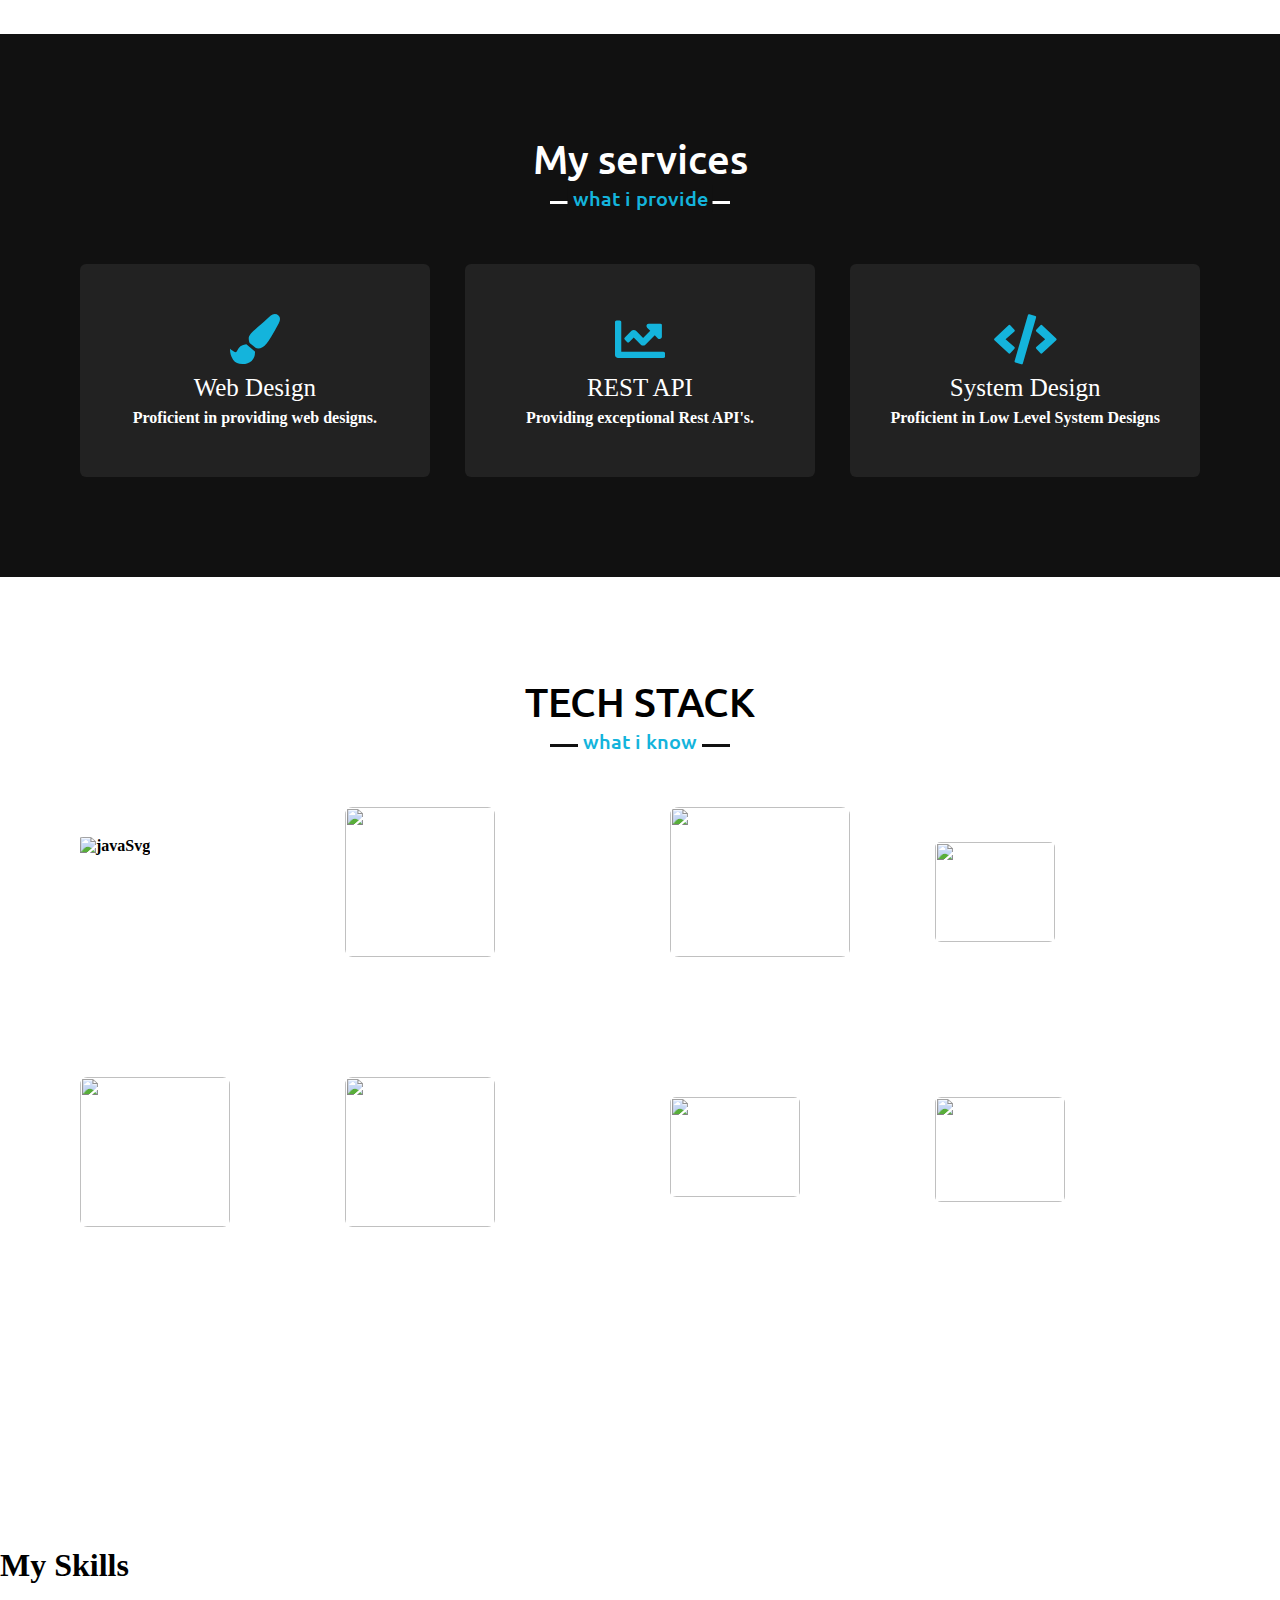
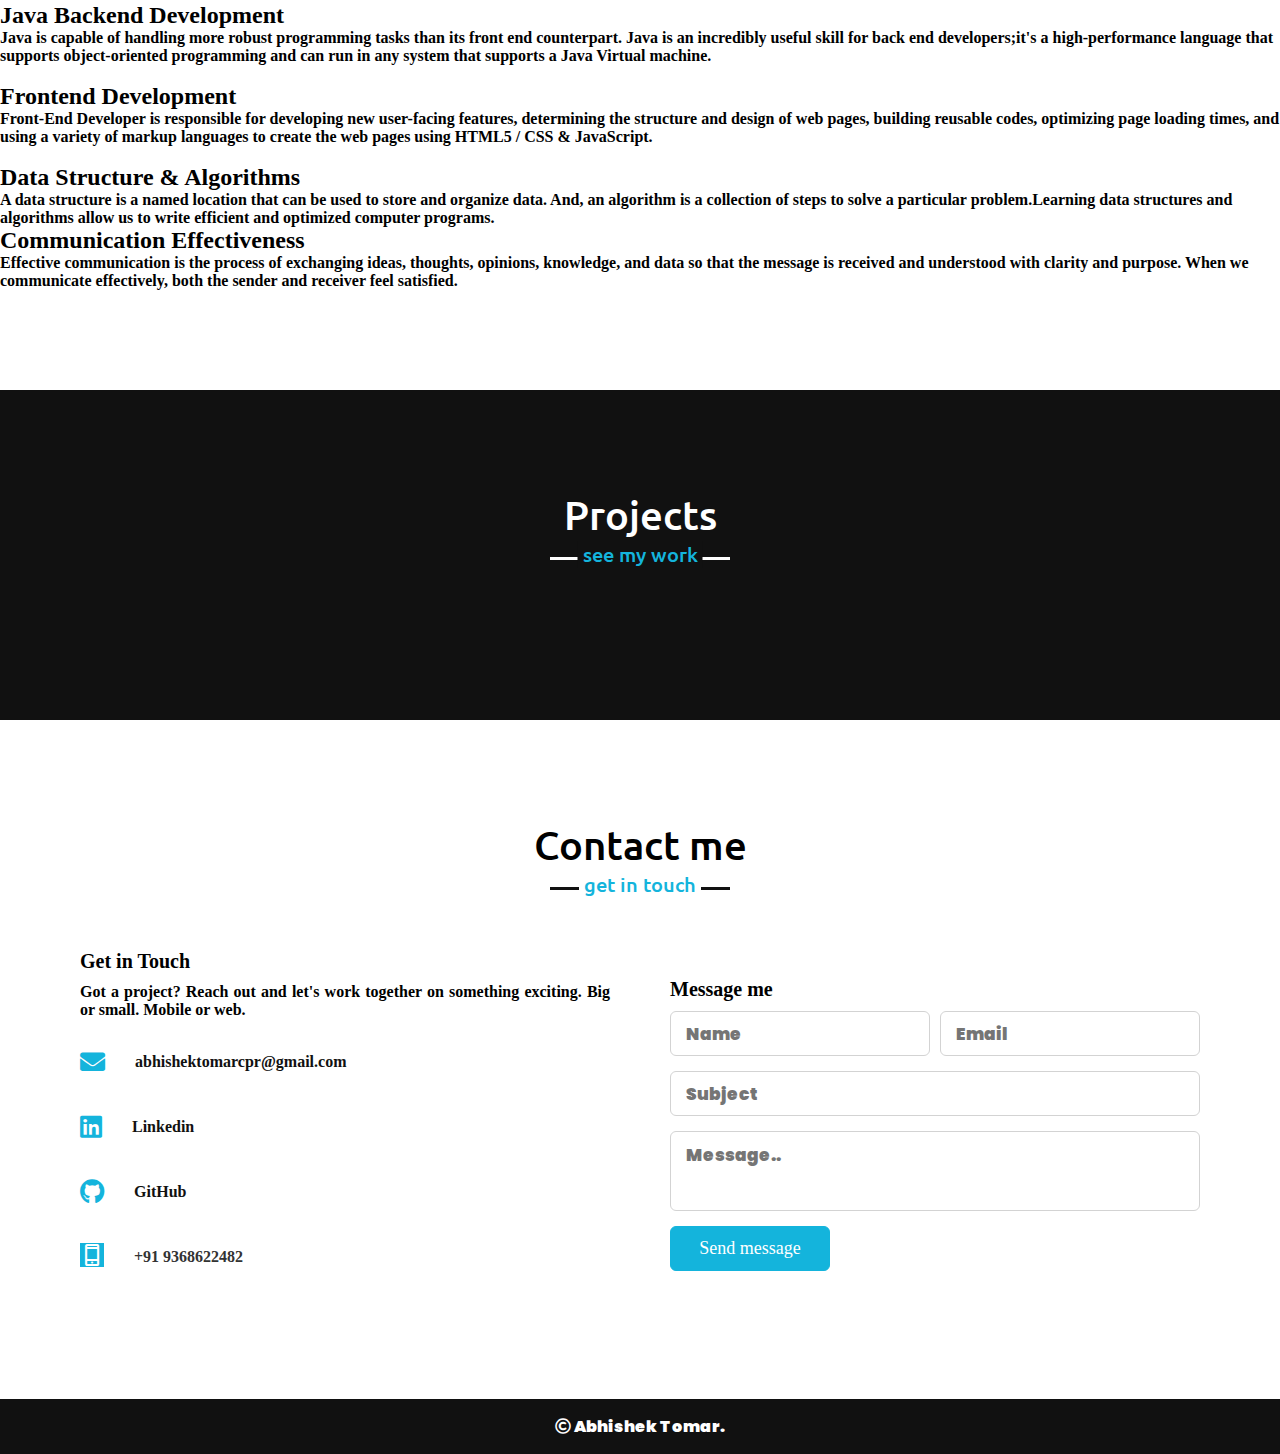
==== commit b3d93044: "added cal" ====
--- a/index.html
+++ b/index.html
@@ -13,7 +13,7 @@
     <script src="https://cdnjs.cloudflare.com/ajax/libs/OwlCarousel2/2.3.4/owl.carousel.min.js"></script>
     <link rel="stylesheet" href="https://cdnjs.cloudflare.com/ajax/libs/OwlCarousel2/2.3.4/assets/owl.carousel.min.css"/>
     <link rel="stylesheet" href="https://fonts.googleapis.com/css2?family=Material+Symbols+Outlined:opsz,wght,FILL,GRAD@48,400,0,0" />
-
+    <script src="https://kit.fontawesome.com/6f3f4b23f1.js" crossorigin="anonymous"></script>
 </head>
 <body>
     <div class="scroll-up-btn">
@@ -43,7 +43,7 @@
                 <div class="text-1">Hello, my name is</div>
                 <div class="text-2">Abhishek Tomar</div>
                 <div class="text-3">And I'm a <span class="typing"></span></div>
-                <a href="https://drive.google.com/file/d/1Bfkml3mS4n-QnMTnY2vXPI_KS36kSKad/view?usp=sharing" target="_blank">Resume</a>
+                <a href="https://drive.google.com/file/d/1Fto2fg-yAs13Vpf4URa1UZOd14kzSPF3/view?usp=sharing" target="_blank">Resume</a>
             </div>
         </div>
     </section>
@@ -99,7 +99,7 @@
     <!-- skills section start -->
     <section class="skills" id="skills">
         <div class="max-width">
-            <h2 class="title">My skills</h2>
+            <h2 class="title">TECH STACK</h2>
             <div class="skills-content">
                 <div class="column left">
 
@@ -143,6 +143,46 @@
             </div>
         </div>
     </section>
+
+
+
+
+
+    <section>
+        <div class="box4 reveal" id="box4" >
+    
+            <div class="container">
+                <div class="box41">
+                    <h1>My Skills</h1>
+                </div>
+                <div class="skills-list">
+                    <div>
+                        <i class="fa-brands fa-java"></i>
+                        <h2>Java Backend Development</h2>
+                        <p>Java is capable of handling more robust programming tasks than its front end counterpart. Java is an incredibly useful skill for back end developers;it's a high-performance language that supports object-oriented programming and can run in any system that supports a Java Virtual machine.</p>
+                    </div>
+                    <div>
+                        <i class="fa-solid fa-code"></i>
+                        <h2>Frontend Development</h2>
+                        <p>Front-End Developer is responsible for developing new user-facing features, determining the structure and design of web pages, building reusable codes, optimizing page loading times, and using a variety of markup languages to create the web pages using HTML5 / CSS & JavaScript.</p>
+                    </div>
+                    <div>
+                        <i class="fa-solid fa-cubes"></i>
+                        <h2>Data Structure & Algorithms</h2>
+                        <p>A data structure is a named location that can be used to store and organize data. And, an algorithm is a collection of steps to solve a particular problem.Learning data structures and algorithms allow us to write efficient and optimized computer programs.</p>
+                    </div>
+                    <div>
+                        <i class="fa-solid fa-face-smile"></i>
+                        <h2>Communication Effectiveness</h2>
+                        <p>Effective communication is the process of exchanging ideas, thoughts, opinions, knowledge, and data so that the message is received and understood with clarity and purpose. When we communicate effectively, both the sender and receiver feel satisfied.</p>
+                    </div>
+                </div>
+            </div>
+    
+        </div>
+        </section>
+
+
 
     <!-- project section start -->
     <section class="project" id="project">
@@ -157,7 +197,7 @@
                         <p class="techStack">Tech Used: Html, CSS, JavaScript</p>
                         <div class="repo-links">
                             <div class="repo-div">
-                                <span>  <a href="https://github.com/aakarshkumarsaksham/OverStock" target="_blank"> Git Repo </a></span>
+                                <span>  <a href="https://github.com/Sujeetsharma1997/headphonezone.in.git" target="_blank"> Git Repo </a></span>
                             </div>
                             <div class="demo-div">
                                 <span> <a href="https://headphonix.netlify.app/" target="_blank">  Live Site  </a></span>
@@ -176,7 +216,7 @@
                                 <span>  <a href="https://github.com/shriram083/Dermstore_Clone" target="_blank"> Git Repo </a></span>
                             </div>
                             <div class="demo-div">
-                                <span> <a href="https://weather0003.netlify.app/" target="_blank">  Live Site  </a></span>
+                                <span> <a href="https://myyoutubeapp011.netlify.app/" target="_blank">  Live Site  </a></span>
                             </div>
                         </div>
                     </div>
@@ -291,6 +331,24 @@
         </div>
     </section>
 
+    <script src="https://unpkg.com/github-calendar@latest/dist/github-calendar.min.js"></script>
+<link rel="stylesheet" href="https://unpkg.com/github-calendar@latest/dist/github-calendar-responsive.css"/>
+
+
+<div class="calendar">
+
+    <!-- this is the div where your calander will apear -->
+
+</div>
+
+
+
+<script>
+    // write your username at dineshjangid03 for your calander
+    GitHubCalendar(".calendar", "abhitim");
+    GitHubCalendar(".calendar", "abhitim", { responsive: true });
+</script>
+
     <!-- footer section start -->
     <footer>
         <span class="far fa-copyright"></span>  Abhishek Tomar.</span>
